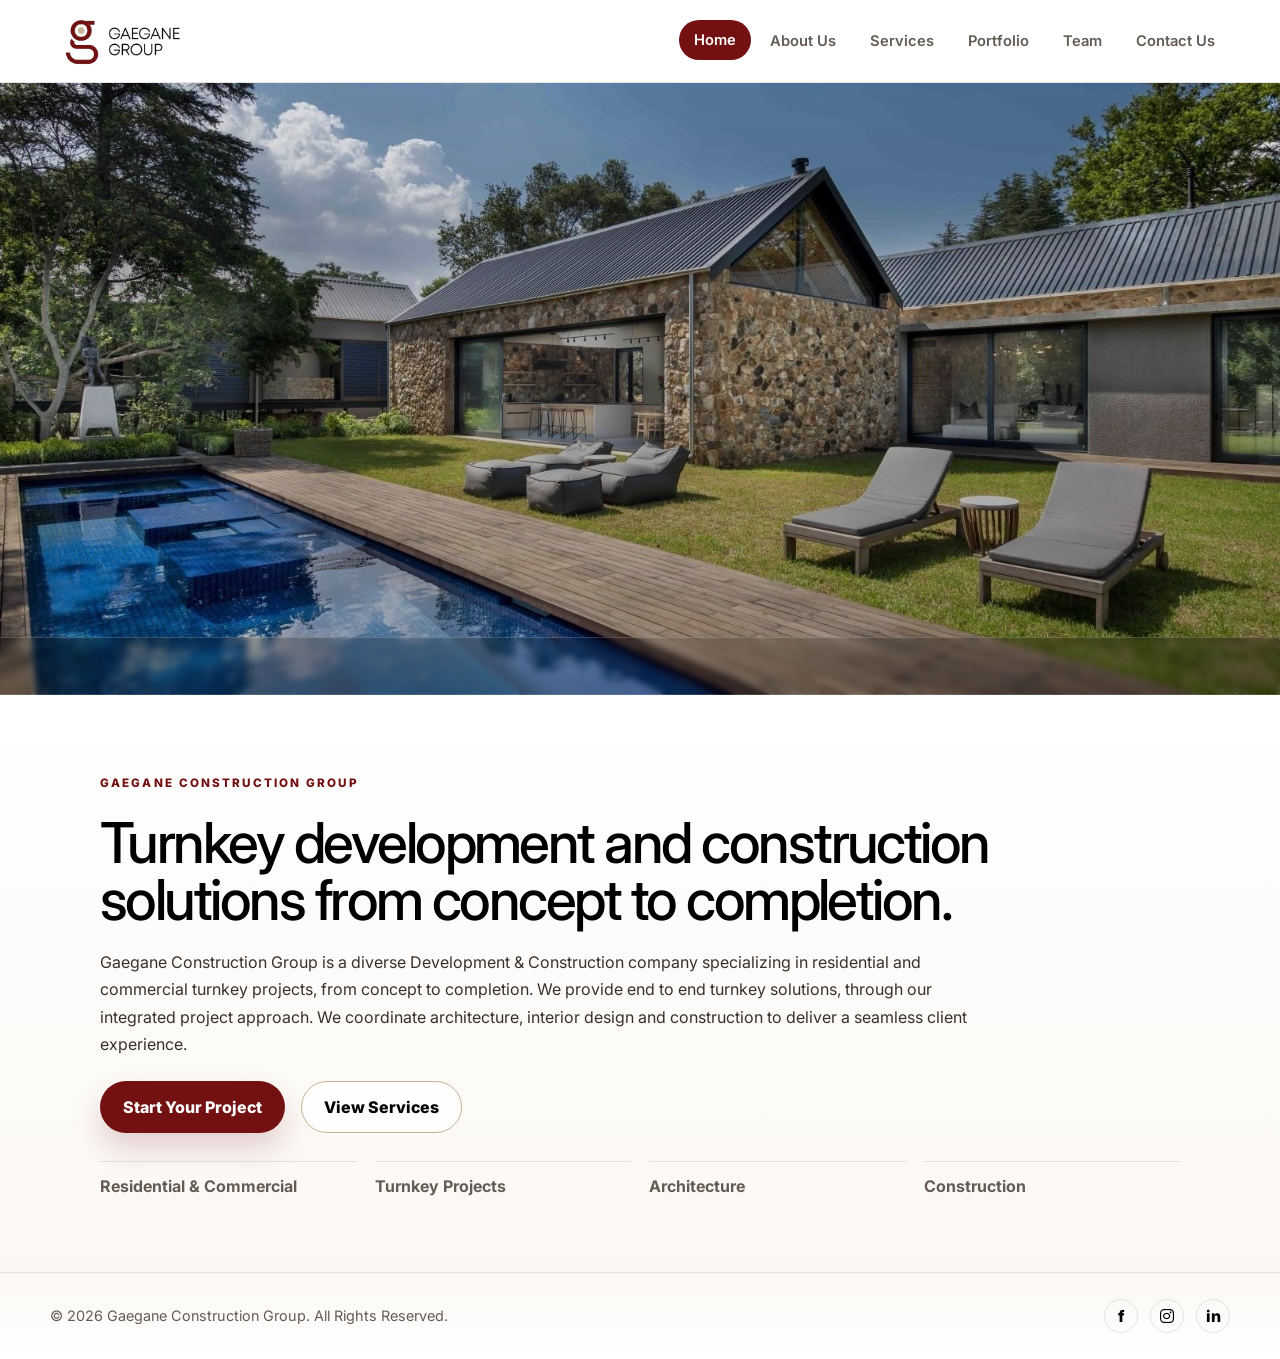
==== index.html @ 8d148384 "Change footer text to 'Gaegane Construction Group' Updated footer text to reflect the full company n" ====
<!doctype html>
<html lang="en">
<head>
<meta charset="UTF-8">
<meta name="viewport" content="width=device-width, initial-scale=1.0">
<title>Gaegane Construction Group</title>

<link rel="preconnect" href="https://fonts.googleapis.com">
<link rel="preconnect" href="https://fonts.gstatic.com" crossorigin>
<link href="https://fonts.googleapis.com/css2?family=Inter:wght@400;500;600;700;800&display=swap" rel="stylesheet">
<link rel="stylesheet" href="assets/css/site.css">
<link rel="stylesheet" href="https://cdnjs.cloudflare.com/ajax/libs/font-awesome/6.5.1/css/all.min.css">
</head>

<body>

<header class="site-header">
  <div class="container nav">
    <a class="brand" href="index.html" aria-label="Gaegane Group home">
      <img src="assets/images/horizont-bg.png" alt="Gaegane Group logo">
    </a>

    <button class="menu-toggle" type="button" aria-label="Open menu" aria-expanded="false">
      <span></span><span></span><span></span>
    </button>

    <nav class="nav-links">
      <a href="index.html" class="active">Home</a>
      <a href="about.html">About Us</a>
      <a href="services.html">Services</a>
      <a href="portfolio.html">Portfolio</a>
      <a href="team.html">Team</a>
      <a href="contact.html">Contact Us</a>
    </nav>
  </div>
</header>

<main>

  <section class="hero hero-static">
    <div class="hero-media">
      <img src="assets/images/river-outdoor.jpg" alt="Gaegane Construction Group project">
    </div>
  </section>

  <section class="brand-ticker" aria-label="Gaegane Group highlights">
    <div class="ticker-track">
      <span>Architecture</span>
      <span>Interior Design</span>
      <span>Construction</span>
      <span>Residential and Commercial Projects</span>
      <span>Level 1 B-BBEE Contributor</span>
      <span>Seamless Client Experience</span>
      <span>Turnkey Delivery</span>
      <span>From Concept to Completion</span>
    </div>
  </section>
  
<section class="home-copy refined-home">
  <div class="container home-copy-inner reveal">
    <span class="eyebrow">Gaegane Construction Group</span>

    <h1>Turnkey development and construction solutions from concept to completion.</h1>

    <p class="lead">
      Gaegane Construction Group is a diverse Development &amp; Construction company specializing in residential and commercial turnkey projects, from concept to completion. We provide end to end turnkey solutions, through our integrated project approach. We coordinate architecture, interior design and construction to deliver a seamless client experience.
    </p>

    <div class="intro-actions">
      <a class="btn btn-primary" href="contact.html">Start Your Project</a>
      <a class="btn btn-secondary" href="services.html">View Services</a>
    </div>

    <div class="home-feature-row">
      <span>Residential &amp; Commercial</span>
      <span>Turnkey Projects</span>
      <span>Architecture</span>
      <span>Construction</span>
    </div>
  </div>
</section>

</main>

<footer class="footer footer-brand">
  <div class="container footer-clean">

    <p>© 2026 Gaegane Construction Group. All Rights Reserved.</p>

    <div class="footer-socials">
      <a href="#" aria-label="Facebook">f</a>
      <a href="#" aria-label="Instagram"><i class="fa-brands fa-instagram"></i></a>
      <a href="#" aria-label="LinkedIn">in</a>
    </div>
  </div>
</footer>

<script src="assets/js/site.js"></script>
</body>
</html>
---- assets/css/site.css ----
:root{
  --maroon:#731012;
  --gold:#c7b399;
  --black:#000;
  --white:#fff;
  --paper:#fbf8f4;
  --paper-2:#f5efe8;
  --ink:#111;
  --muted:#635c55;
  --line:rgba(0,0,0,.10);
  --soft:0 18px 46px rgba(0,0,0,.08);
  --radius:26px;
}

*{box-sizing:border-box}

html{scroll-behavior:smooth}

body{
  margin:0;
  font-family:'Gilroy','Inter',system-ui,-apple-system,BlinkMacSystemFont,"Segoe UI",sans-serif;
  color:var(--ink);
  background:linear-gradient(180deg,#fff 0%,var(--paper) 52%,#fff 100%);
}

body.nav-open{overflow:hidden}

a{text-decoration:none;color:inherit}
img{display:block;max-width:100%}

.container{
  width:min(1180px,calc(100% - 32px));
  margin:0 auto;
}

/* HEADER */

.site-header{
  position:sticky;
  top:0;
  z-index:100;
  background:rgba(255,255,255,.94);
  backdrop-filter:blur(16px);
  border-bottom:1px solid var(--line);
}

.nav{
  height:82px;
  display:flex;
  align-items:center;
  justify-content:space-between;
  gap:22px;
}

.brand{
  display:flex;
  align-items:center;
  flex-shrink:0;
}

.brand img{
  height:clamp(40px,4.2vw,58px);
  width:auto;
  max-width:210px;
  object-fit:contain;
}

.nav-links{
  display:flex;
  align-items:center;
  gap:4px;
}

.nav-links a{
  padding:11px 15px;
  border-radius:999px;
  color:var(--muted);
  font-size:.92rem;
  font-weight:600;
  transition:.25s ease;
}

.nav-links a:hover,
.nav-links a.active{
  background:var(--maroon);
  color:#fff;
  transform:translateY(-1px);
}

.menu-toggle{
  display:none;
  width:46px;
  height:46px;
  border:1px solid var(--line);
  background:#fff;
  border-radius:999px;
  cursor:pointer;
  align-items:center;
  justify-content:center;
  flex-direction:column;
  gap:5px;
}

.menu-toggle span{
  width:20px;
  height:2px;
  background:var(--black);
  border-radius:999px;
  transition:.25s ease;
}

.menu-toggle.active span:nth-child(1){transform:translateY(7px) rotate(45deg)}
.menu-toggle.active span:nth-child(2){opacity:0}
.menu-toggle.active span:nth-child(3){transform:translateY(-7px) rotate(-45deg)}

/* TYPOGRAPHY */

.eyebrow{
  display:inline-block;
  color:var(--maroon);
  letter-spacing:.18em;
  text-transform:uppercase;
  font-size:.73rem;
  font-weight:800;
  margin-bottom:14px;
}

h1,h2,h3{
  font-weight:500;
  letter-spacing:-.035em;
  color:var(--black);
}

h1{
  font-size:clamp(2.2rem,4vw,4.4rem);
  line-height:1.02;
  margin:0 0 18px;
  max-width:920px;
}

h2{
  font-size:clamp(2rem,3.8vw,3.8rem);
  line-height:1.04;
  margin:0 0 16px;
}

h3{
  font-size:clamp(1.25rem,2vw,1.75rem);
  line-height:1.12;
  margin:0 0 12px;
}

p{
  font-size:1rem;
  line-height:1.72;
  color:var(--muted);
  margin:0 0 12px;
}

.lead{
  font-size:clamp(1rem,1.25vw,1.18rem);
  line-height:1.68;
  color:#37312c;
  max-width:820px;
}

/* BUTTONS */

.btn-row,
.intro-actions{
  display:flex;
  flex-wrap:wrap;
  gap:16px;
  margin-top:22px;
  margin-bottom:26px;
}

.btn{
  display:inline-flex;
  align-items:center;
  justify-content:center;
  min-height:52px;
  padding:0 22px;
  border-radius:999px;
  border:1px solid transparent;
  font-weight:800;
  transition:.25s ease;
}

.btn-primary{
  background:var(--maroon);
  color:#fff;
  box-shadow:0 16px 30px rgba(115,16,18,.18);
}

.btn-primary:hover{
  background:#5e0d0f;
  transform:translateY(-2px);
}

.btn-secondary{
  border-color:var(--gold);
  color:var(--black);
  background:rgba(255,255,255,.8);
}

.btn-secondary:hover{
  background:var(--gold);
  transform:translateY(-2px);
}

/* HERO / HOME */

.hero{
  min-height:auto;
  display:block;
}

.hero-media{
  position:relative;
  overflow:hidden;
  background:#111;
  height:min(68vh,680px);
  min-height:480px;
}

.hero-static .hero-media img,
.hero-slide img{
  width:100%;
  height:100%;
  object-fit:cover;
}

.hero-slide{
  position:absolute;
  inset:0;
  opacity:0;
  transform:scale(1.04);
  transition:opacity .9s ease,transform 1.4s ease;
}

.hero-slide.active{
  opacity:1;
  transform:scale(1);
}

.hero-media::after{
  content:"";
  position:absolute;
  inset:0;
  background:linear-gradient(180deg,rgba(0,0,0,.08),rgba(0,0,0,.28));
  pointer-events:none;
}

.hero-overlay{display:none}

.hero-dots{
  position:absolute;
  right:32px;
  bottom:36px;
  z-index:3;
  display:flex;
  gap:9px;
}

.hero-dot{
  width:10px;
  height:10px;
  border-radius:50%;
  border:0;
  background:rgba(255,255,255,.5);
  cursor:pointer;
}

.hero-dot.active{
  background:#fff;
  transform:scale(1.2);
}

/* TICKER */

.brand-ticker{
  position:relative;
  z-index:6;
  margin-top:-58px;
  height:58px;
  display:flex;
  align-items:center;
  overflow:hidden;
  background:linear-gradient(90deg,rgba(0,0,0,.30),rgba(0,0,0,.10),rgba(0,0,0,.30));
  color:#fff;
  border-top:1px solid rgba(255,255,255,.18);
  border-bottom:1px solid rgba(255,255,255,.14);
  padding:0;
  white-space:nowrap;
  backdrop-filter:blur(3px);
}

.ticker-track{
  display:flex;
  gap:64px;
  width:max-content;
  animation:tickerMove 36s linear infinite;
  padding-left:100vw;
}

.ticker-track span{
  font-size:.78rem;
  letter-spacing:.19em;
  text-transform:uppercase;
  font-weight:800;
  color:#fff;
  text-shadow:0 2px 14px rgba(0,0,0,.35);
}

@keyframes tickerMove{
  from{transform:translateX(0)}
  to{transform:translateX(-100%)}
}

/* HOME COPY */

.home-copy,
.refined-home{
  padding:clamp(46px,6vw,76px) 0;
  background:linear-gradient(180deg,#fff,var(--paper));
}

.home-copy-inner{
  max-width:1080px;
}

.home-copy h1,
.refined-home h1{
  font-size:clamp(2.15rem,4.4vw,4.6rem);
  line-height:1.02;
  letter-spacing:-.045em;
  max-width:980px;
  margin:10px 0 20px;
}

.home-copy .lead,
.refined-home .lead{
  max-width:880px;
  font-size:clamp(1rem,1.25vw,1.18rem);
  line-height:1.72;
}

.home-feature-row,
.plain-list{
  display:grid;
  grid-template-columns:repeat(4,1fr);
  gap:18px;
  margin-top:28px;
}

.home-feature-row span,
.plain-item{
  border-top:1px solid var(--line);
  padding-top:14px;
  color:var(--muted);
  font-weight:700;
}

/* PAGE HERO */

.page-hero,
.refined-page-hero,
.contact-refined-hero,
.about-refined-hero{
  padding:clamp(44px,6vw,72px) 0 clamp(26px,4vw,44px);
  background:linear-gradient(180deg,#fff,var(--paper));
}

.page-hero h1,
.refined-page-hero h1,
.contact-refined-hero h1,
.about-refined-hero h1{
  font-size:clamp(2.3rem,4.6vw,4.8rem);
  line-height:1;
  letter-spacing:-.045em;
  max-width:980px;
}

.page-hero .lead,
.refined-page-hero .lead,
.contact-refined-hero .lead{
  max-width:780px;
  font-size:clamp(1rem,1.25vw,1.16rem);
}

/* SECTIONS */

.section,
.section.alt,
.intro-paper{
  padding:56px 0;
}

.section.alt{
  background:var(--paper);
}

.content-stack{
  display:grid;
  gap:56px;
}

.split{
  display:grid;
  grid-template-columns:.95fr 1.05fr;
  gap:38px;
  align-items:start;
}

.split.reverse{
  grid-template-columns:1.05fr .95fr;
}

.image-frame{
  position:relative;
  border-radius:var(--radius);
  overflow:hidden;
  min-height:420px;
  background:#ddd;
  box-shadow:var(--soft);
}

.image-frame.tall{
  min-height:420px;
}

.image-frame img{
  width:100%;
  height:100%;
  position:absolute;
  inset:0;
  object-fit:cover;
}

.text-block{
  padding:10px 0;
}

.text-block h2{
  font-size:clamp(2rem,3.8vw,3.8rem);
  max-width:850px;
}

.rule{
  width:80px;
  height:2px;
  background:var(--gold);
  margin:22px 0;
}

/* ABOUT */

.narrow-copy{
  max-width:900px;
}

.about-copy,
.about-document-copy{
  padding-top:32px !important;
  padding-bottom:28px !important;
}

.about-subsection{
  margin-top:36px;
  padding-top:28px;
  border-top:1px solid var(--line);
}

.values{
  display:flex;
  flex-wrap:wrap;
  gap:12px;
  margin-top:24px;
}

.value{
  border:1px solid var(--line);
  background:rgba(255,255,255,.68);
  border-radius:999px;
  padding:10px 14px;
  font-weight:700;
  color:var(--muted);
}

.team-feature-image{
  padding:0 0 54px;
}

.team-feature-image img{
  width:100%;
  max-height:620px;
  object-fit:cover;
  border-radius:24px;
  box-shadow:var(--soft);
}

/* SERVICES */

.services-refined{
  padding-top:34px !important;
}

.service-list{
  display:grid;
  gap:34px;
}

.service-row{
  display:grid;
  grid-template-columns:160px 1fr;
  gap:26px;
  border-top:1px solid var(--line);
  padding-top:24px;
}

.service-row span{
  font-size:.8rem;
  letter-spacing:.16em;
  text-transform:uppercase;
  color:var(--maroon);
  font-weight:800;
}

.process-refined{
  padding-top:52px !important;
}

.process-refined h2{
  max-width:840px;
  font-size:clamp(2rem,3.6vw,3.8rem);
}

.process-grid{
  display:grid;
  grid-template-columns:repeat(4,1fr);
  gap:18px;
  margin-top:24px;
}

.process-step{
  position:relative;
  min-height:160px;
  padding:22px;
  border-radius:22px;
  background:linear-gradient(180deg,rgba(255,255,255,.78),rgba(251,248,244,.96));
  border:1px solid var(--line);
  box-shadow:0 16px 34px rgba(0,0,0,.045);
  overflow:hidden;
}

.process-step::before{
  content:"";
  position:absolute;
  top:0;
  left:24px;
  right:24px;
  height:2px;
  background:var(--gold);
}

.process-step strong{
  display:block;
  font-size:.82rem;
  letter-spacing:.16em;
  text-transform:uppercase;
  color:var(--maroon);
  margin-bottom:12px;
}

.process-step p{
  position:relative;
  z-index:2;
}

.process-step span{
  font-size:clamp(3rem,5vw,5rem);
  line-height:1;
  color:rgba(115,16,18,.12);
  font-weight:800;
  position:absolute;
  right:18px;
  bottom:14px;
}

/* PORTFOLIO */

.gallery-carousel-section,
.refined-gallery{
  padding:28px 0 34px;
  background:#fff;
}

.carousel-head{
  display:flex;
  align-items:end;
  justify-content:space-between;
  gap:20px;
  margin-bottom:24px;
}

.gallery-carousel{
  position:relative;
  display:flex;
  align-items:center;
  gap:14px;
}

.gallery-track{
  display:grid;
  grid-auto-flow:column;
  grid-auto-columns:calc((100% - 32px)/3);
  gap:16px;
  overflow-x:auto;
  scroll-snap-type:x mandatory;
  scroll-behavior:smooth;
  padding:8px 0 18px;
  scrollbar-width:none;
}

.gallery-track::-webkit-scrollbar{display:none}

.gallery-track img{
  height:clamp(260px,26vw,360px);
  width:100%;
  object-fit:cover;
  border-radius:22px;
  scroll-snap-align:start;
  box-shadow:var(--soft);
}

.gallery-arrow{
  flex:0 0 44px;
  width:44px;
  height:44px;
  border-radius:999px;
  border:1px solid var(--line);
  background:#fff;
  color:var(--black);
  cursor:pointer;
  font-size:1rem;
  box-shadow:var(--soft);
  transition:.25s ease;
}

.gallery-arrow:hover{
  background:var(--maroon);
  color:#fff;
  transform:translateY(-2px);
}

.portfolio-projects{
  padding-top:42px !important;
}

.portfolio-projects .content-stack{
  gap:56px;
}

.gallery-strip{
  display:grid;
  grid-template-columns:1.2fr .8fr 1fr;
  gap:16px;
  margin-top:34px;
}

.gallery-strip .image-frame{
  min-height:320px;
  border-radius:20px;
}

.gallery-strip .image-frame:nth-child(2){
  margin-top:42px;
}

.project-grid{
  display:grid;
  grid-template-columns:repeat(3,1fr);
  gap:18px;
  margin-top:34px;
}

.project-card{
  position:relative;
  min-height:360px;
  border-radius:24px;
  overflow:hidden;
  background:#111;
  box-shadow:var(--soft);
}

.project-card img{
  width:100%;
  height:100%;
  object-fit:cover;
  position:absolute;
  inset:0;
  transition:transform .6s ease;
}

.project-card:hover img{transform:scale(1.05)}

.project-card::after{
  content:"";
  position:absolute;
  inset:0;
  background:linear-gradient(180deg,transparent 35%,rgba(0,0,0,.72));
}

.project-copy{
  position:absolute;
  z-index:2;
  left:22px;
  right:22px;
  bottom:22px;
  color:#fff;
}

.project-copy h3{
  color:#fff;
  margin-bottom:6px;
}

.project-copy p{
  color:rgba(255,255,255,.78);
  font-size:.92rem;
  margin:0;
}

/* TEAM */

.team-grid{
  display:grid;
  grid-template-columns:repeat(3,1fr);
  gap:18px;
  margin-top:34px;
}

.team-panel{
  border-top:1px solid var(--line);
  padding-top:24px;
}

/* CONTACT */

.contact-refined{
  padding-top:34px !important;
  padding-bottom:46px !important;
}

.contact-grid{
  display:grid;
  grid-template-columns:1fr 1fr;
  gap:46px;
  align-items:start;
}

.form{
  display:grid;
  gap:14px;
}

.form input,
.form textarea{
  width:100%;
  border:1px solid var(--line);
  background:#fff;
  border-radius:16px;
  padding:16px;
  font:inherit;
  color:var(--black);
}

.form textarea{
  min-height:150px;
  resize:vertical;
}

.contact-card{
  border-radius:var(--radius);
  padding:34px;
  box-shadow:var(--soft);
}

.contact-light-card{
  background:linear-gradient(180deg,#fff,var(--paper)) !important;
  color:var(--black) !important;
  border:1px solid var(--line);
}

.contact-light-card h2{
  color:var(--black) !important;
}

.contact-light-card p,
.contact-light-card a{
  color:var(--muted) !important;
}

.map-section{
  padding:0 0 64px;
  background:linear-gradient(180deg,var(--paper),#fff);
}

.map-card{
  overflow:hidden;
  border-radius:24px;
  border:1px solid var(--line);
  box-shadow:var(--soft);
  min-height:380px;
}

.map-card iframe{
  width:100%;
  height:420px;
  border:0;
  display:block;
}

.map-placeholder{
  min-height:280px;
  border-radius:22px;
  background:linear-gradient(135deg,var(--paper-2),var(--gold));
  display:grid;
  place-items:center;
  color:var(--maroon);
  font-weight:800;
  margin-top:20px;
}

/* FOOTER */

.footer{
  background:linear-gradient(180deg,var(--paper),#fff);
  color:var(--black);
  border-top:1px solid var(--line);
  padding:26px 0;
}

.footer-clean{
  display:flex;
  align-items:center;
  justify-content:flex-start;
  gap:24px;
  flex-wrap:wrap;
}

.footer-clean img{
  height:52px;
  width:auto;
}

.footer-clean p{
  margin:0;
  color:var(--muted);
  font-size:.9rem;
}

.footer-socials{
  display:flex;
  align-items:center;
  gap:12px;
  margin-left:auto;
}

.footer-socials a{
  width:34px;
  height:34px;
  border-radius:999px;
  display:grid;
  place-items:center;
  border:1px solid var(--line);
  color:var(--black);
  font-weight:800;
  transition:.25s ease;
}

.footer-socials a:hover{
  background:var(--maroon);
  color:#fff;
  border-color:var(--maroon);
  transform:translateY(-2px);
}

.footer-socials i{
  font-size:1rem;
}

/* OLD FOOTER FALLBACK */

.footer-inner{
  display:flex;
  justify-content:space-between;
  gap:26px;
  flex-wrap:wrap;
  align-items:flex-start;
}

.footer-inner img{
  height:54px;
  width:auto;
  background:#fff;
  border-radius:10px;
  padding:6px;
}

.footer-inner p{
  color:var(--muted);
  max-width:520px;
}

.footer-links{
  display:flex;
  gap:16px;
  flex-wrap:wrap;
}

.footer-links a{
  color:var(--maroon);
  font-weight:700;
}

/* ANIMATION */

.reveal{
  opacity:0;
  transform:translateY(26px);
  transition:opacity .75s ease,transform .75s ease;
}

.reveal.visible{
  opacity:1;
  transform:translateY(0);
}

/* RESPONSIVE */

@media(max-width:980px){

  .menu-toggle{display:flex}

  .nav-links{
    position:absolute;
    top:82px;
    left:0;
    right:0;
    display:none;
    flex-direction:column;
    align-items:stretch;
    background:rgba(255,255,255,.98);
    padding:18px;
    border-bottom:1px solid var(--line);
    box-shadow:0 20px 40px rgba(0,0,0,.08);
  }

  .nav-links.active{display:flex}

  .nav-links a{width:100%}

  .split,
  .split.reverse,
  .contact-grid{
    grid-template-columns:1fr;
  }

  .plain-list,
  .home-feature-row,
  .process-grid{
    grid-template-columns:repeat(2,1fr);
  }

  .project-grid,
  .team-grid{
    grid-template-columns:1fr;
  }

  .gallery-strip{
    grid-template-columns:1fr;
  }

  .gallery-strip .image-frame:nth-child(2){
    margin-top:0;
  }

  .service-row{
    grid-template-columns:1fr;
    gap:12px;
  }

  .gallery-track{
    grid-auto-columns:calc((100% - 16px)/2);
  }

  .brand-ticker{
    margin-top:-54px;
    height:54px;
  }
}

@media(max-width:760px){

  .footer-clean{
    gap:16px;
  }

  .footer-socials{
    margin-left:0;
  }

  .portfolio-projects .content-stack{
    gap:38px;
  }
}

@media(max-width:640px){

  .container{
    width:min(100% - 24px,1180px);
  }

  .nav{
    height:74px;
  }

  .brand img{
    height:42px;
    max-width:155px;
  }

  .nav-links{
    top:74px;
  }

  .hero-media,
  .hero-static .hero-media{
    height:52vh;
    min-height:360px;
  }

  .hero-dots{
    right:20px;
    bottom:22px;
  }

  .brand-ticker{
    margin-top:-50px;
    height:50px;
  }

  .ticker-track{
    gap:38px;
    animation-duration:28s;
  }

  .ticker-track span{
    font-size:.68rem;
    letter-spacing:.14em;
  }

  .section,
  .section.alt,
  .intro-paper,
  .page-hero,
  .home-copy{
    padding-top:42px;
    padding-bottom:42px;
  }

  .page-hero h1,
  .home-copy h1,
  .intro-content h2{
    font-size:clamp(2rem,9vw,3.1rem);
    line-height:1.02;
  }

  .plain-list,
  .home-feature-row,
  .process-grid{
    grid-template-columns:1fr;
  }

  .gallery-track{
    grid-auto-columns:86%;
  }

  .gallery-arrow{
    display:none;
  }

  .image-frame,
  .image-frame.tall{
    min-height:320px;
  }

  .project-card{
    min-height:300px;
  }

  .team-feature-image{
    padding-bottom:42px;
  }

  .team-feature-image img{
    max-height:420px;
    border-radius:18px;
  }

  .btn,
  .intro-actions .btn{
    width:100%;
  }
}

@media(max-width:520px){
  .footer-clean{
    flex-direction:column;
    align-items:flex-start;
  }
}


.form-message{
  margin:4px 0 0;
  font-weight:700;
  font-size:.95rem;
}

.form-message.sending{
  color:var(--muted);
}

.form-message.success{
  color:#1f7a3a;
}

.form-message.error{
  color:var(--maroon);
}

.form button:disabled{
  opacity:.7;
  cursor:not-allowed;
}
.form-message{
  margin:4px 0 0;
  font-weight:700;
  font-size:.95rem;
}

.form-message.sending{
  color:var(--muted);
}

.form-message.success{
  color:#1f7a3a;
}

.form-message.error{
  color:var(--maroon);
}

.form button:disabled{
  opacity:.7;
  cursor:not-allowed;
}
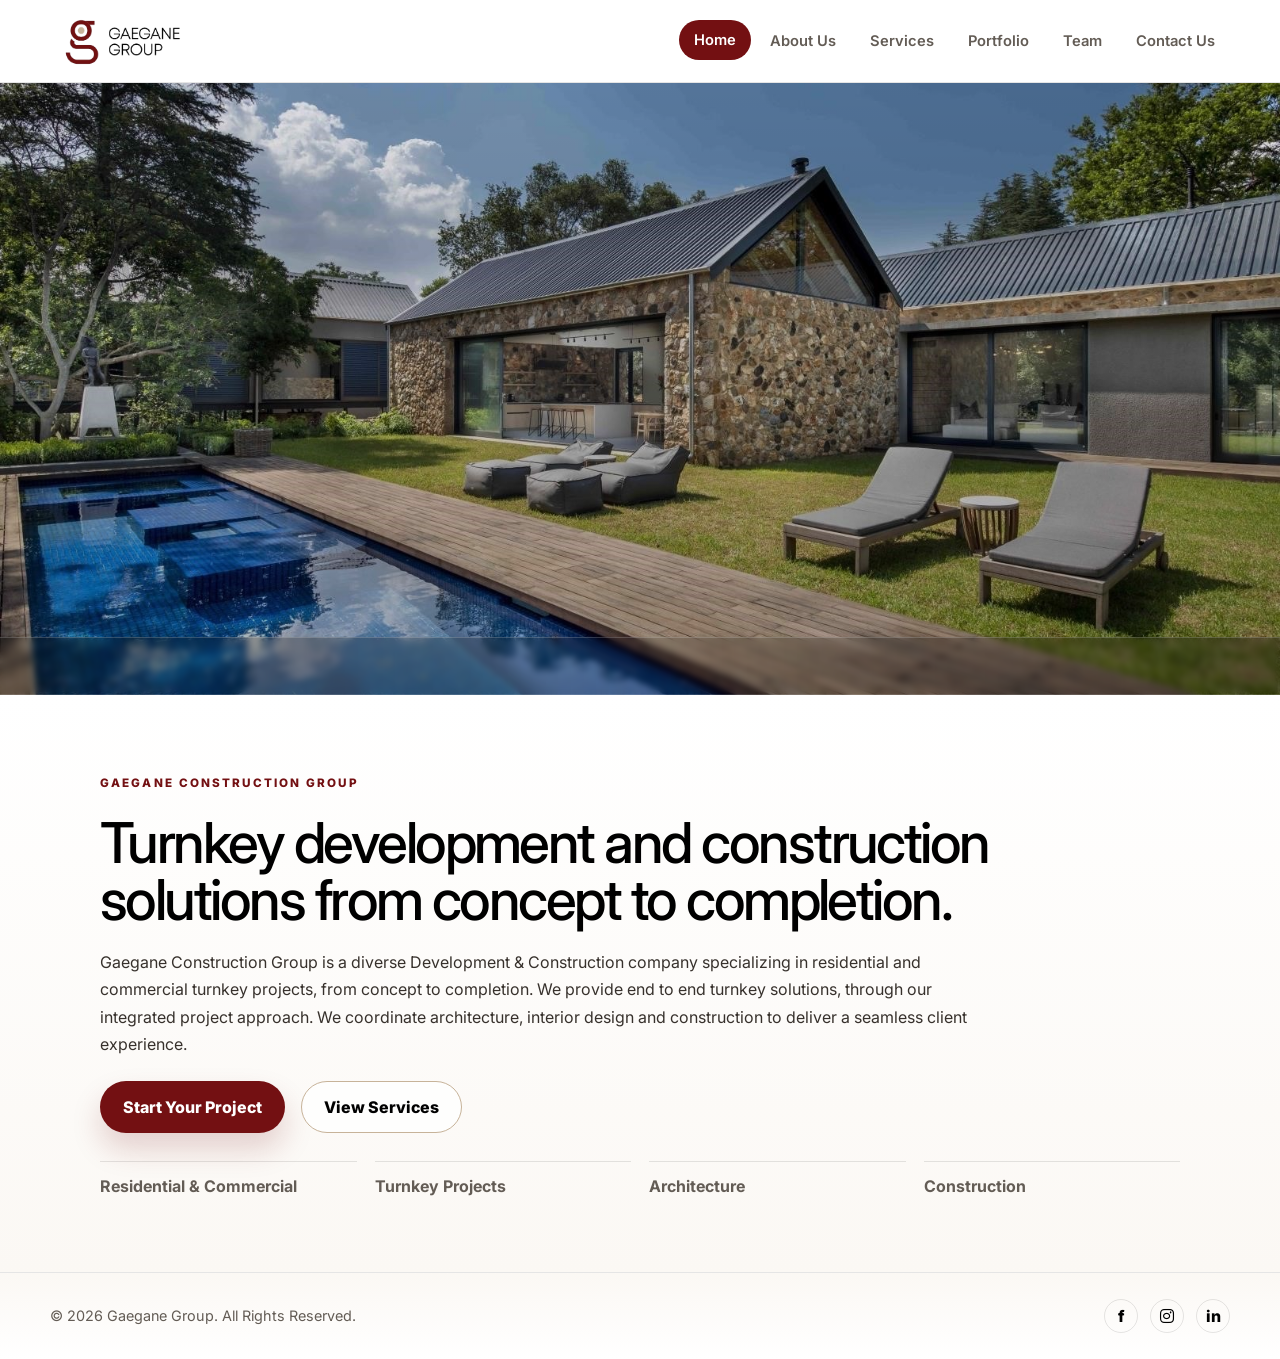
==== commit b46c75ba: "Update index.html" ====
--- a/index.html
+++ b/index.html
@@ -85,7 +85,7 @@
 <footer class="footer footer-brand">
   <div class="container footer-clean">
 
-    <p>© 2026 Gaegane Construction Group. All Rights Reserved.</p>
+    <p>© 2026 Gaegane Group. All Rights Reserved.</p>
 
     <div class="footer-socials">
       <a href="#" aria-label="Facebook">f</a>
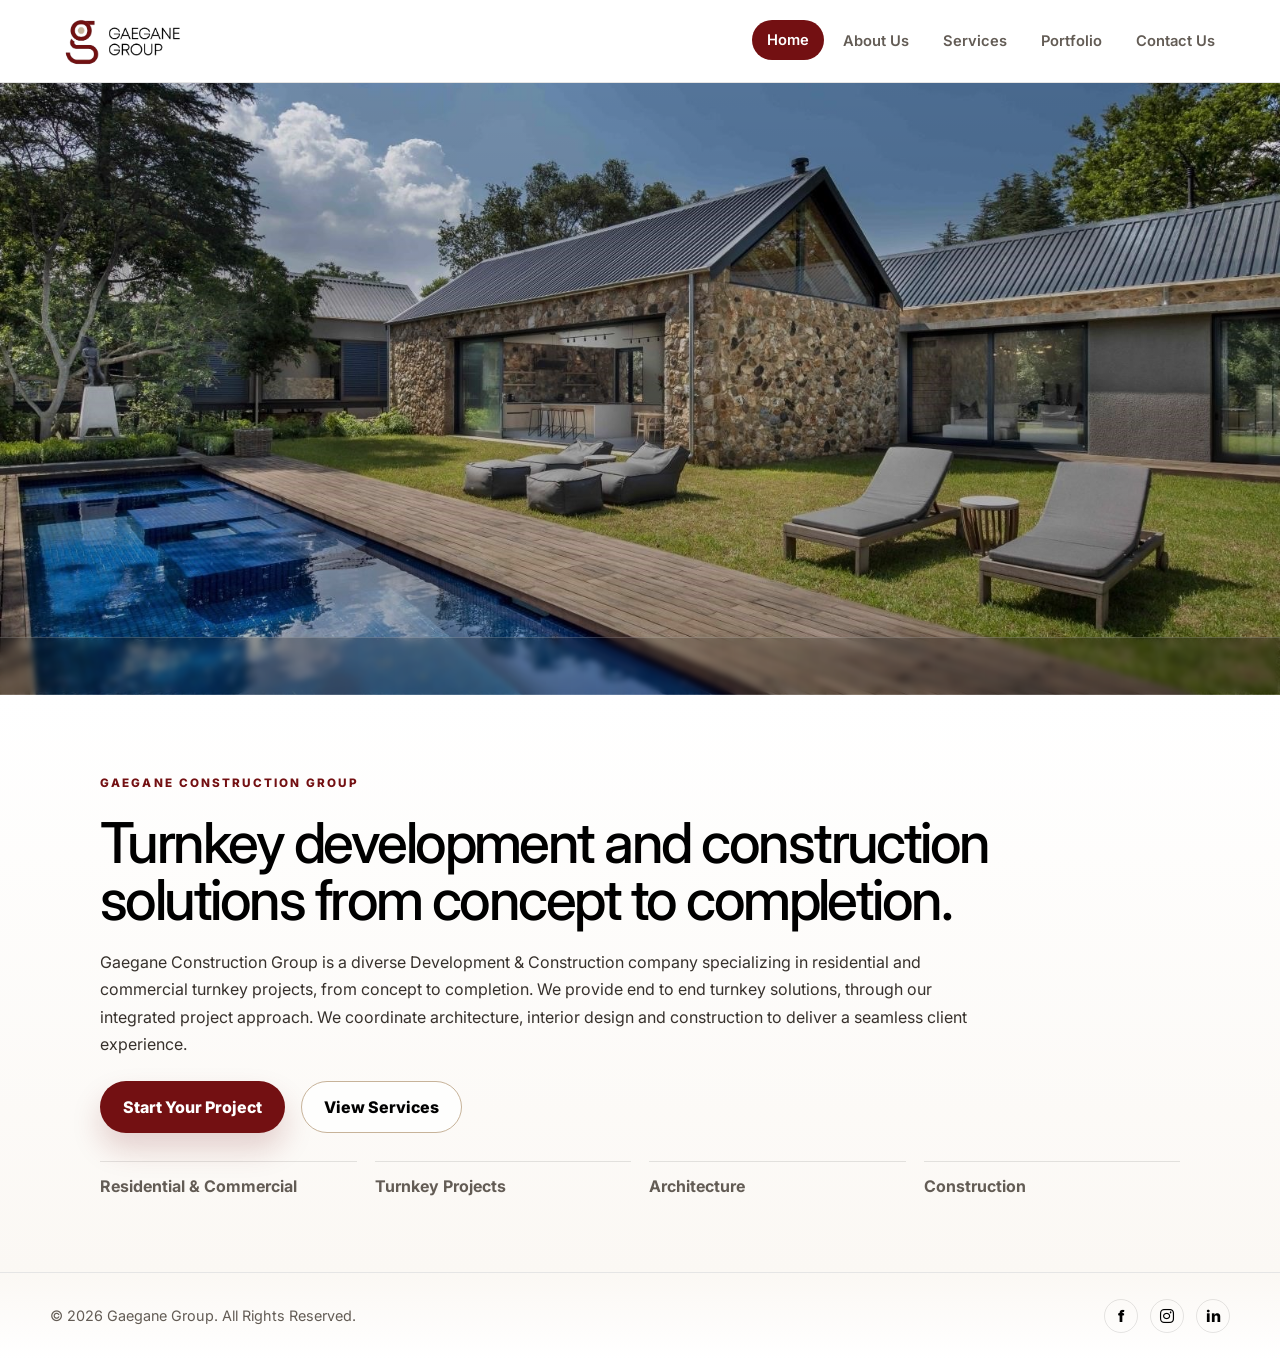
==== commit b2d86059: "Remove Team link from navigation" ====
--- a/index.html
+++ b/index.html
@@ -29,7 +29,7 @@
       <a href="about.html">About Us</a>
       <a href="services.html">Services</a>
       <a href="portfolio.html">Portfolio</a>
-      <a href="team.html">Team</a>
+      
       <a href="contact.html">Contact Us</a>
     </nav>
   </div>
@@ -88,9 +88,9 @@
     <p>© 2026 Gaegane Group. All Rights Reserved.</p>
 
     <div class="footer-socials">
-      <a href="#" aria-label="Facebook">f</a>
-      <a href="#" aria-label="Instagram"><i class="fa-brands fa-instagram"></i></a>
-      <a href="#" aria-label="LinkedIn">in</a>
+      <a href="https://www.facebook.com/share/1CrGGf7CHS/" aria-label="Facebook">f</a>
+      <a href="https://www.instagram.com/gaeganegroup?igsh=anBxc2hhbjdlZ2l2" aria-label="Instagram"><i class="fa-brands fa-instagram"></i></a>
+      <a href="https://www.linkedin.com/company/gaegane-group/" aria-label="LinkedIn">in</a>
     </div>
   </div>
 </footer>
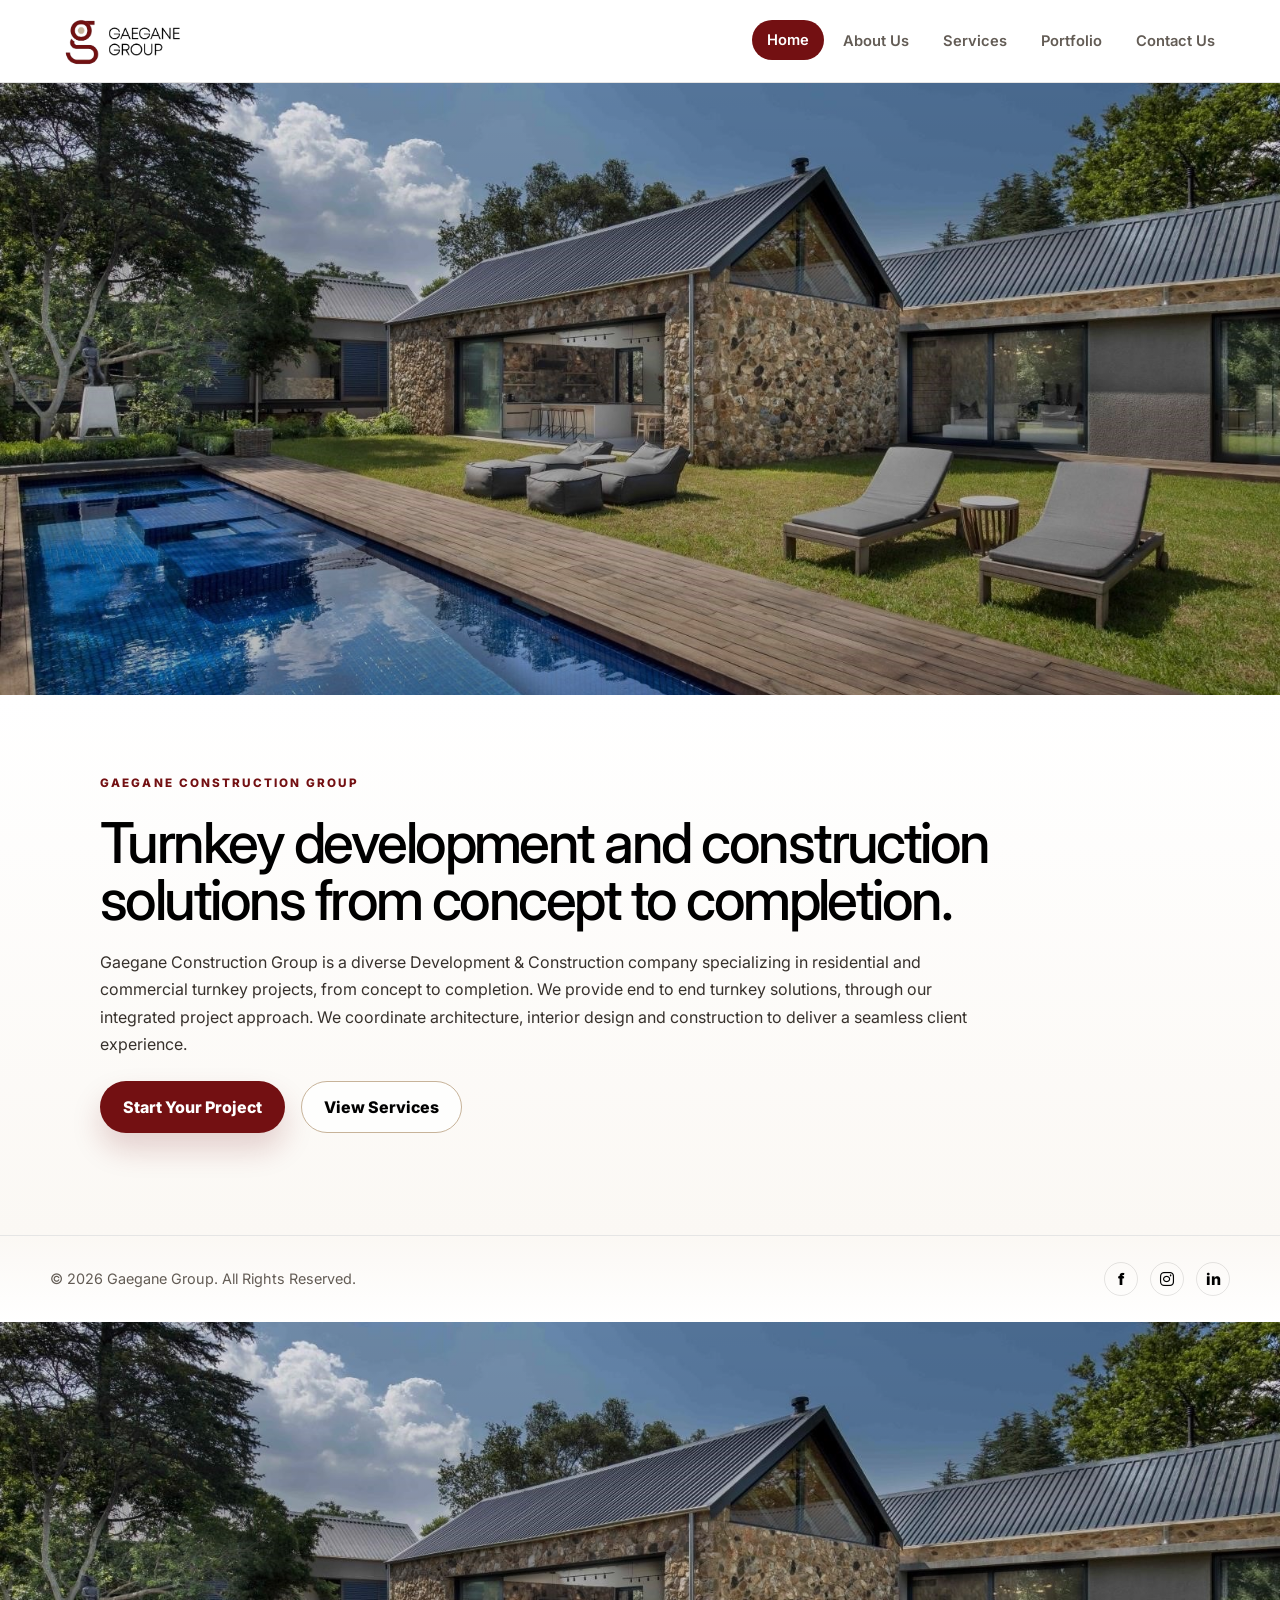
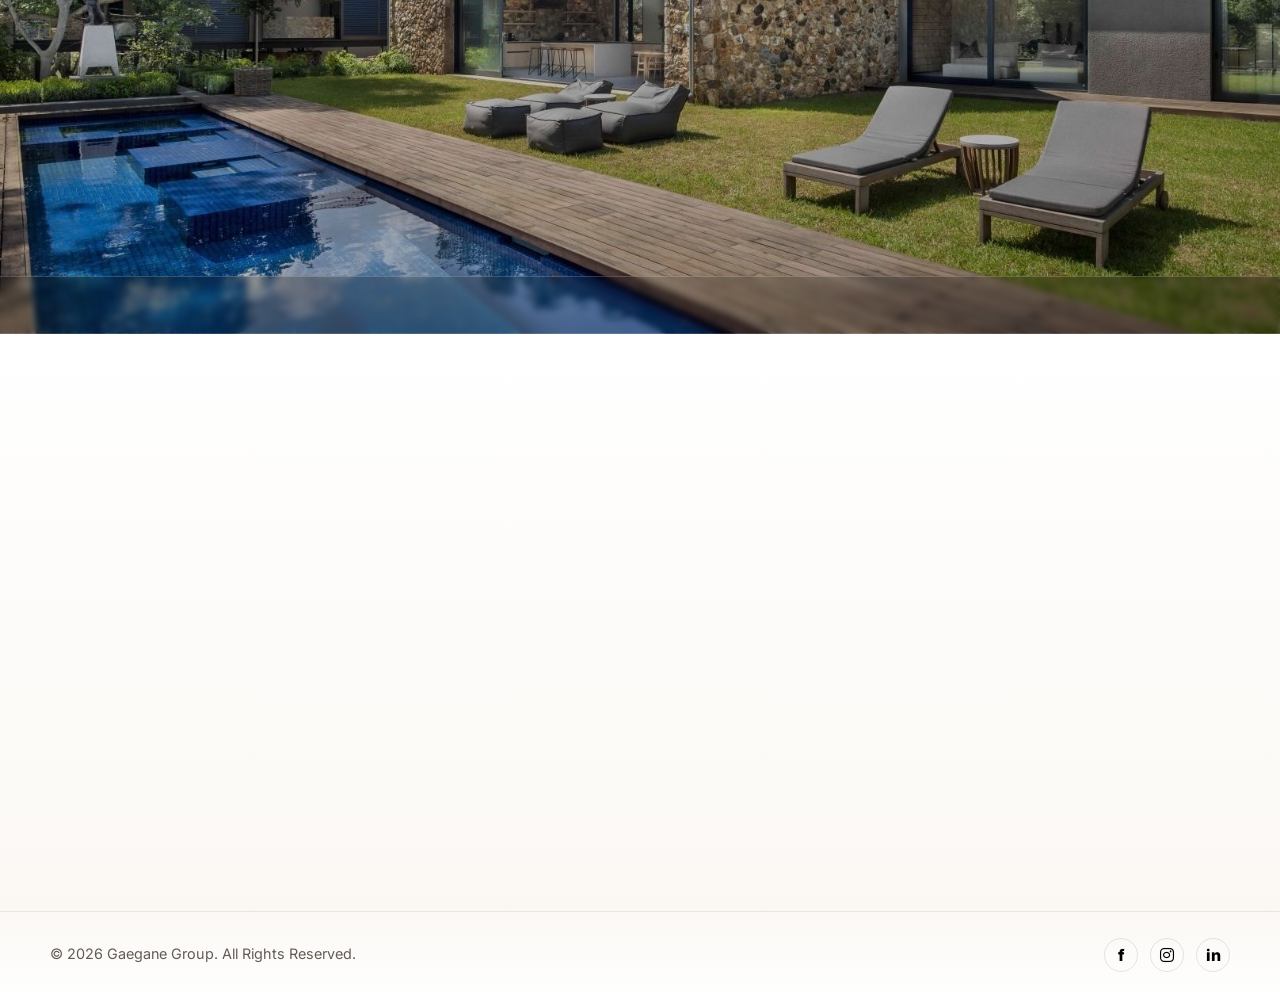
==== commit 9d0eaf19: "Enhance homepage with hero section and content Added hero section and home copy to index.html with p" ====
--- a/index.html
+++ b/index.html
@@ -14,7 +14,7 @@
 
 <body>
 
-<header class="site-header">
+<header class="site-header home-header">
   <div class="container nav">
     <a class="brand" href="index.html" aria-label="Gaegane Group home">
       <img src="assets/images/horizont-bg.png" alt="Gaegane Group logo">
@@ -29,12 +29,53 @@
       <a href="about.html">About Us</a>
       <a href="services.html">Services</a>
       <a href="portfolio.html">Portfolio</a>
-      
       <a href="contact.html">Contact Us</a>
     </nav>
   </div>
 </header>
 
+<main>
+
+<section class="hero hero-static">
+  <div class="hero-media">
+    <img src="assets/images/river-outdoor.jpg" alt="Gaegane Construction Group project">
+  </div>
+</section>
+
+<section class="home-copy refined-home">
+  <div class="container home-copy-inner reveal">
+    <span class="eyebrow">Gaegane Construction Group</span>
+
+    <h1>Turnkey development and construction solutions from concept to completion.</h1>
+
+    <p class="lead">
+      Gaegane Construction Group is a diverse Development &amp; Construction company specializing in residential and commercial turnkey projects, from concept to completion. We provide end to end turnkey solutions, through our integrated project approach. We coordinate architecture, interior design and construction to deliver a seamless client experience.
+    </p>
+
+    <div class="intro-actions">
+      <a class="btn btn-primary" href="contact.html">Start Your Project</a>
+      <a class="btn btn-secondary" href="services.html">View Services</a>
+    </div>
+  </div>
+</section>
+
+</main>
+
+<footer class="footer footer-brand">
+  <div class="container footer-clean">
+    <p>© 2026 Gaegane Group. All Rights Reserved.</p>
+
+    <div class="footer-socials">
+      <a href="https://www.facebook.com/share/1CrGGf7CHS/" aria-label="Facebook">f</a>
+      <a href="https://www.instagram.com/gaeganegroup?igsh=anBxc2hhbjdlZ2l2" aria-label="Instagram"><i class="fa-brands fa-instagram"></i></a>
+      <a href="https://www.linkedin.com/company/gaegane-group/" aria-label="LinkedIn">in</a>
+    </div>
+  </div>
+</footer>
+
+<script src="assets/js/site.js"></script>
+</body>
+</html>
 <main>
 
   <section class="hero hero-static">
--- a/assets/css/site.css
+++ b/assets/css/site.css
@@ -9,12 +9,15 @@
   --muted:#635c55;
   --line:rgba(0,0,0,.10);
   --soft:0 18px 46px rgba(0,0,0,.08);
-  --radius:26px;
-}
-
-*{box-sizing:border-box}
-
-html{scroll-behavior:smooth}
+}
+
+*{
+  box-sizing:border-box;
+}
+
+html{
+  scroll-behavior:smooth;
+}
 
 body{
   margin:0;
@@ -23,10 +26,20 @@
   background:linear-gradient(180deg,#fff 0%,var(--paper) 52%,#fff 100%);
 }
 
-body.nav-open{overflow:hidden}
-
-a{text-decoration:none;color:inherit}
-img{display:block;max-width:100%}
+body.nav-open{
+  overflow:hidden;
+}
+
+a{
+  text-decoration:none;
+  color:inherit;
+}
+
+img{
+  display:block;
+  max-width:100%;
+  border-radius:0 !important;
+}
 
 .container{
   width:min(1180px,calc(100% - 32px));
@@ -109,9 +122,17 @@
   transition:.25s ease;
 }
 
-.menu-toggle.active span:nth-child(1){transform:translateY(7px) rotate(45deg)}
-.menu-toggle.active span:nth-child(2){opacity:0}
-.menu-toggle.active span:nth-child(3){transform:translateY(-7px) rotate(-45deg)}
+.menu-toggle.active span:nth-child(1){
+  transform:translateY(7px) rotate(45deg);
+}
+
+.menu-toggle.active span:nth-child(2){
+  opacity:0;
+}
+
+.menu-toggle.active span:nth-child(3){
+  transform:translateY(-7px) rotate(-45deg);
+}
 
 /* TYPOGRAPHY */
 
@@ -135,7 +156,7 @@
   font-size:clamp(2.2rem,4vw,4.4rem);
   line-height:1.02;
   margin:0 0 18px;
-  max-width:920px;
+  max-width:980px;
 }
 
 h2{
@@ -175,7 +196,8 @@
   margin-bottom:26px;
 }
 
-.btn{
+.btn,
+.project-open-btn{
   display:inline-flex;
   align-items:center;
   justify-content:center;
@@ -185,6 +207,7 @@
   border:1px solid transparent;
   font-weight:800;
   transition:.25s ease;
+  cursor:pointer;
 }
 
 .btn-primary{
@@ -209,7 +232,7 @@
   transform:translateY(-2px);
 }
 
-/* HERO / HOME */
+/* HERO */
 
 .hero{
   min-height:auto;
@@ -222,6 +245,7 @@
   background:#111;
   height:min(68vh,680px);
   min-height:480px;
+  border-radius:0 !important;
 }
 
 .hero-static .hero-media img,
@@ -229,6 +253,7 @@
   width:100%;
   height:100%;
   object-fit:cover;
+  border-radius:0 !important;
 }
 
 .hero-slide{
@@ -252,29 +277,8 @@
   pointer-events:none;
 }
 
-.hero-overlay{display:none}
-
-.hero-dots{
-  position:absolute;
-  right:32px;
-  bottom:36px;
-  z-index:3;
-  display:flex;
-  gap:9px;
-}
-
-.hero-dot{
-  width:10px;
-  height:10px;
-  border-radius:50%;
-  border:0;
-  background:rgba(255,255,255,.5);
-  cursor:pointer;
-}
-
-.hero-dot.active{
-  background:#fff;
-  transform:scale(1.2);
+.hero-overlay{
+  display:none;
 }
 
 /* TICKER */
@@ -318,7 +322,7 @@
   to{transform:translateX(-100%)}
 }
 
-/* HOME COPY */
+/* HOME */
 
 .home-copy,
 .refined-home{
@@ -386,7 +390,6 @@
 .refined-page-hero .lead,
 .contact-refined-hero .lead{
   max-width:780px;
-  font-size:clamp(1rem,1.25vw,1.16rem);
 }
 
 /* SECTIONS */
@@ -417,17 +420,14 @@
   grid-template-columns:1.05fr .95fr;
 }
 
-.image-frame{
+.image-frame,
+.image-frame.tall{
   position:relative;
-  border-radius:var(--radius);
   overflow:hidden;
   min-height:420px;
   background:#ddd;
   box-shadow:var(--soft);
-}
-
-.image-frame.tall{
-  min-height:420px;
+  border-radius:0 !important;
 }
 
 .image-frame img{
@@ -436,6 +436,7 @@
   position:absolute;
   inset:0;
   object-fit:cover;
+  border-radius:0 !important;
 }
 
 .text-block{
@@ -496,122 +497,144 @@
   width:100%;
   max-height:620px;
   object-fit:cover;
-  border-radius:24px;
   box-shadow:var(--soft);
+  border-radius:0 !important;
 }
 
 /* SERVICES */
 
-.services-refined{
-  padding-top:34px !important;
-}
-
-.service-list{
+.services-image-list{
+  padding-top:36px;
+}
+
+.service-image-stack{
   display:grid;
-  gap:34px;
-}
-
-.service-row{
+  gap:46px;
+}
+
+.service-image-row{
   display:grid;
-  grid-template-columns:160px 1fr;
-  gap:26px;
-  border-top:1px solid var(--line);
-  padding-top:24px;
-}
-
-.service-row span{
-  font-size:.8rem;
+  grid-template-columns:1fr .9fr;
+  gap:42px;
+  align-items:center;
+  padding-bottom:46px;
+  border-bottom:1px solid var(--line);
+}
+
+.service-image-row:last-child{
+  border-bottom:0;
+  padding-bottom:0;
+}
+
+.service-image-row-alt{
+  grid-template-columns:.9fr 1fr;
+}
+
+.service-image-row-alt .service-copy{
+  order:2;
+}
+
+.service-image-row-alt .image-frame{
+  order:1;
+}
+
+.service-copy h2{
+  max-width:760px;
+}
+
+.service-copy p{
+  max-width:720px;
+}
+
+/* PORTFOLIO */
+
+.portfolio-select-section{
+  padding-top:36px;
+}
+
+.portfolio-select-grid{
+  display:grid;
+  grid-template-columns:repeat(3,1fr);
+  gap:24px;
+}
+
+.portfolio-select-card{
+  position:relative;
+  min-height:520px;
+  overflow:hidden;
+  background:#111;
+  box-shadow:var(--soft);
+  border-radius:0 !important;
+}
+
+.portfolio-select-card img{
+  position:absolute;
+  inset:0;
+  width:100%;
+  height:100%;
+  object-fit:cover;
+  transition:.6s ease;
+  border-radius:0 !important;
+}
+
+.portfolio-select-card:hover img{
+  transform:scale(1.05);
+}
+
+.portfolio-select-card::after{
+  content:"";
+  position:absolute;
+  inset:0;
+  background:linear-gradient(180deg,rgba(0,0,0,.05),rgba(0,0,0,.75));
+}
+
+.portfolio-select-card.upcoming img{
+  filter:blur(10px) brightness(.35);
+  transform:scale(1.06);
+}
+
+.portfolio-card-copy{
+  position:absolute;
+  z-index:2;
+  left:28px;
+  right:28px;
+  bottom:28px;
+  color:#fff;
+}
+
+.portfolio-card-copy span{
+  display:block;
+  font-size:.72rem;
   letter-spacing:.16em;
   text-transform:uppercase;
-  color:var(--maroon);
+  color:var(--gold);
   font-weight:800;
-}
-
-.process-refined{
-  padding-top:52px !important;
-}
-
-.process-refined h2{
-  max-width:840px;
-  font-size:clamp(2rem,3.6vw,3.8rem);
-}
-
-.process-grid{
-  display:grid;
-  grid-template-columns:repeat(4,1fr);
-  gap:18px;
-  margin-top:24px;
-}
-
-.process-step{
-  position:relative;
-  min-height:160px;
-  padding:22px;
-  border-radius:22px;
-  background:linear-gradient(180deg,rgba(255,255,255,.78),rgba(251,248,244,.96));
-  border:1px solid var(--line);
-  box-shadow:0 16px 34px rgba(0,0,0,.045);
-  overflow:hidden;
-}
-
-.process-step::before{
-  content:"";
-  position:absolute;
-  top:0;
-  left:24px;
-  right:24px;
-  height:2px;
-  background:var(--gold);
-}
-
-.process-step strong{
-  display:block;
-  font-size:.82rem;
-  letter-spacing:.16em;
-  text-transform:uppercase;
-  color:var(--maroon);
-  margin-bottom:12px;
-}
-
-.process-step p{
-  position:relative;
-  z-index:2;
-}
-
-.process-step span{
-  font-size:clamp(3rem,5vw,5rem);
-  line-height:1;
-  color:rgba(115,16,18,.12);
-  font-weight:800;
-  position:absolute;
-  right:18px;
-  bottom:14px;
-}
-
-/* PORTFOLIO */
-
-.gallery-carousel-section,
-.refined-gallery{
-  padding:28px 0 34px;
-  background:#fff;
-}
-
-.carousel-head{
-  display:flex;
-  align-items:end;
-  justify-content:space-between;
-  gap:20px;
-  margin-bottom:24px;
-}
-
-.gallery-carousel{
-  position:relative;
-  display:flex;
-  align-items:center;
-  gap:14px;
-}
-
-.gallery-track{
+  margin-bottom:10px;
+}
+
+.portfolio-card-copy h2{
+  color:#fff;
+  margin-bottom:18px;
+}
+
+.portfolio-card-copy p,
+.project-open-btn{
+  color:#fff;
+}
+
+.project-open-btn{
+  background:var(--maroon);
+  padding:14px 18px;
+  min-height:auto;
+}
+
+.project-open-btn:hover{
+  background:#5e0d0f;
+}
+
+/* PROJECT DETAIL PAGES */
+
+.project-image-track{
   display:grid;
   grid-auto-flow:column;
   grid-auto-columns:calc((100% - 32px)/3);
@@ -623,127 +646,52 @@
   scrollbar-width:none;
 }
 
-.gallery-track::-webkit-scrollbar{display:none}
-
-.gallery-track img{
-  height:clamp(260px,26vw,360px);
+.project-image-track::-webkit-scrollbar{
+  display:none;
+}
+
+.project-image-track img{
+  height:clamp(300px,30vw,440px);
   width:100%;
   object-fit:cover;
-  border-radius:22px;
+  box-shadow:var(--soft);
   scroll-snap-align:start;
+  border-radius:0 !important;
+}
+
+.nyala-coming-soon{
+  position:relative;
+  min-height:440px;
+  overflow:hidden;
   box-shadow:var(--soft);
-}
-
-.gallery-arrow{
-  flex:0 0 44px;
-  width:44px;
-  height:44px;
-  border-radius:999px;
-  border:1px solid var(--line);
-  background:#fff;
-  color:var(--black);
-  cursor:pointer;
-  font-size:1rem;
-  box-shadow:var(--soft);
-  transition:.25s ease;
-}
-
-.gallery-arrow:hover{
-  background:var(--maroon);
-  color:#fff;
-  transform:translateY(-2px);
-}
-
-.portfolio-projects{
-  padding-top:42px !important;
-}
-
-.portfolio-projects .content-stack{
-  gap:56px;
-}
-
-.gallery-strip{
+  background:#111;
   display:grid;
-  grid-template-columns:1.2fr .8fr 1fr;
-  gap:16px;
-  margin-top:34px;
-}
-
-.gallery-strip .image-frame{
-  min-height:320px;
-  border-radius:20px;
-}
-
-.gallery-strip .image-frame:nth-child(2){
-  margin-top:42px;
-}
-
-.project-grid{
-  display:grid;
-  grid-template-columns:repeat(3,1fr);
-  gap:18px;
-  margin-top:34px;
-}
-
-.project-card{
-  position:relative;
-  min-height:360px;
-  border-radius:24px;
-  overflow:hidden;
-  background:#111;
-  box-shadow:var(--soft);
-}
-
-.project-card img{
+  place-items:center;
+  text-align:center;
+  border-radius:0 !important;
+}
+
+.nyala-coming-soon img{
+  position:absolute;
+  inset:0;
   width:100%;
   height:100%;
   object-fit:cover;
-  position:absolute;
-  inset:0;
-  transition:transform .6s ease;
-}
-
-.project-card:hover img{transform:scale(1.05)}
-
-.project-card::after{
-  content:"";
-  position:absolute;
-  inset:0;
-  background:linear-gradient(180deg,transparent 35%,rgba(0,0,0,.72));
-}
-
-.project-copy{
-  position:absolute;
+  filter:blur(10px) brightness(.35);
+  transform:scale(1.06);
+  border-radius:0 !important;
+}
+
+.nyala-coming-soon div{
+  position:relative;
   z-index:2;
-  left:22px;
-  right:22px;
-  bottom:22px;
+  max-width:620px;
+  padding:28px;
+}
+
+.nyala-coming-soon h3{
   color:#fff;
-}
-
-.project-copy h3{
-  color:#fff;
-  margin-bottom:6px;
-}
-
-.project-copy p{
-  color:rgba(255,255,255,.78);
-  font-size:.92rem;
-  margin:0;
-}
-
-/* TEAM */
-
-.team-grid{
-  display:grid;
-  grid-template-columns:repeat(3,1fr);
-  gap:18px;
-  margin-top:34px;
-}
-
-.team-panel{
-  border-top:1px solid var(--line);
-  padding-top:24px;
+  font-size:clamp(2rem,4vw,4rem);
 }
 
 /* CONTACT */
@@ -770,7 +718,7 @@
   width:100%;
   border:1px solid var(--line);
   background:#fff;
-  border-radius:16px;
+  border-radius:0;
   padding:16px;
   font:inherit;
   color:var(--black);
@@ -782,7 +730,6 @@
 }
 
 .contact-card{
-  border-radius:var(--radius);
   padding:34px;
   box-shadow:var(--soft);
 }
@@ -809,10 +756,10 @@
 
 .map-card{
   overflow:hidden;
-  border-radius:24px;
   border:1px solid var(--line);
   box-shadow:var(--soft);
   min-height:380px;
+  border-radius:0 !important;
 }
 
 .map-card iframe{
@@ -822,15 +769,27 @@
   display:block;
 }
 
-.map-placeholder{
-  min-height:280px;
-  border-radius:22px;
-  background:linear-gradient(135deg,var(--paper-2),var(--gold));
-  display:grid;
-  place-items:center;
+.form-message{
+  margin:4px 0 0;
+  font-weight:700;
+  font-size:.95rem;
+}
+
+.form-message.sending{
+  color:var(--muted);
+}
+
+.form-message.success{
+  color:#1f7a3a;
+}
+
+.form-message.error{
   color:var(--maroon);
-  font-weight:800;
-  margin-top:20px;
+}
+
+.form button:disabled{
+  opacity:.7;
+  cursor:not-allowed;
 }
 
 /* FOOTER */
@@ -848,11 +807,6 @@
   justify-content:flex-start;
   gap:24px;
   flex-wrap:wrap;
-}
-
-.footer-clean img{
-  height:52px;
-  width:auto;
 }
 
 .footer-clean p{
@@ -887,44 +841,6 @@
   transform:translateY(-2px);
 }
 
-.footer-socials i{
-  font-size:1rem;
-}
-
-/* OLD FOOTER FALLBACK */
-
-.footer-inner{
-  display:flex;
-  justify-content:space-between;
-  gap:26px;
-  flex-wrap:wrap;
-  align-items:flex-start;
-}
-
-.footer-inner img{
-  height:54px;
-  width:auto;
-  background:#fff;
-  border-radius:10px;
-  padding:6px;
-}
-
-.footer-inner p{
-  color:var(--muted);
-  max-width:520px;
-}
-
-.footer-links{
-  display:flex;
-  gap:16px;
-  flex-wrap:wrap;
-}
-
-.footer-links a{
-  color:var(--maroon);
-  font-weight:700;
-}
-
 /* ANIMATION */
 
 .reveal{
@@ -942,7 +858,9 @@
 
 @media(max-width:980px){
 
-  .menu-toggle{display:flex}
+  .menu-toggle{
+    display:flex;
+  }
 
   .nav-links{
     position:absolute;
@@ -958,62 +876,47 @@
     box-shadow:0 20px 40px rgba(0,0,0,.08);
   }
 
-  .nav-links.active{display:flex}
-
-  .nav-links a{width:100%}
+  .nav-links.active{
+    display:flex;
+  }
+
+  .nav-links a{
+    width:100%;
+  }
 
   .split,
   .split.reverse,
-  .contact-grid{
+  .contact-grid,
+  .service-image-row,
+  .service-image-row-alt{
     grid-template-columns:1fr;
   }
 
+  .service-image-row-alt .service-copy,
+  .service-image-row-alt .image-frame{
+    order:initial;
+  }
+
   .plain-list,
-  .home-feature-row,
-  .process-grid{
+  .home-feature-row{
     grid-template-columns:repeat(2,1fr);
   }
 
-  .project-grid,
-  .team-grid{
+  .portfolio-select-grid{
     grid-template-columns:1fr;
   }
 
-  .gallery-strip{
-    grid-template-columns:1fr;
-  }
-
-  .gallery-strip .image-frame:nth-child(2){
-    margin-top:0;
-  }
-
-  .service-row{
-    grid-template-columns:1fr;
-    gap:12px;
-  }
-
-  .gallery-track{
-    grid-auto-columns:calc((100% - 16px)/2);
+  .portfolio-select-card{
+    min-height:380px;
+  }
+
+  .project-image-track{
+    grid-auto-columns:86%;
   }
 
   .brand-ticker{
     margin-top:-54px;
     height:54px;
-  }
-}
-
-@media(max-width:760px){
-
-  .footer-clean{
-    gap:16px;
-  }
-
-  .footer-socials{
-    margin-left:0;
-  }
-
-  .portfolio-projects .content-stack{
-    gap:38px;
   }
 }
 
@@ -1040,11 +943,6 @@
   .hero-static .hero-media{
     height:52vh;
     min-height:360px;
-  }
-
-  .hero-dots{
-    right:20px;
-    bottom:22px;
   }
 
   .brand-ticker{
@@ -1072,24 +970,14 @@
   }
 
   .page-hero h1,
-  .home-copy h1,
-  .intro-content h2{
+  .home-copy h1{
     font-size:clamp(2rem,9vw,3.1rem);
     line-height:1.02;
   }
 
   .plain-list,
-  .home-feature-row,
-  .process-grid{
+  .home-feature-row{
     grid-template-columns:1fr;
-  }
-
-  .gallery-track{
-    grid-auto-columns:86%;
-  }
-
-  .gallery-arrow{
-    display:none;
   }
 
   .image-frame,
@@ -1097,17 +985,12 @@
     min-height:320px;
   }
 
-  .project-card{
-    min-height:300px;
-  }
-
   .team-feature-image{
     padding-bottom:42px;
   }
 
   .team-feature-image img{
     max-height:420px;
-    border-radius:18px;
   }
 
   .btn,
@@ -1117,54 +1000,18 @@
 }
 
 @media(max-width:520px){
+
   .footer-clean{
     flex-direction:column;
     align-items:flex-start;
   }
-}
-
-
-.form-message{
-  margin:4px 0 0;
-  font-weight:700;
-  font-size:.95rem;
-}
-
-.form-message.sending{
-  color:var(--muted);
-}
-
-.form-message.success{
-  color:#1f7a3a;
-}
-
-.form-message.error{
-  color:var(--maroon);
-}
-
-.form button:disabled{
-  opacity:.7;
-  cursor:not-allowed;
-}
-.form-message{
-  margin:4px 0 0;
-  font-weight:700;
-  font-size:.95rem;
-}
-
-.form-message.sending{
-  color:var(--muted);
-}
-
-.form-message.success{
-  color:#1f7a3a;
-}
-
-.form-message.error{
-  color:var(--maroon);
-}
-
-.form button:disabled{
-  opacity:.7;
-  cursor:not-allowed;
-}
+
+  .footer-socials{
+    margin-left:0;
+  }
+}
+
+.project-back-section{
+  padding-top:24px;
+  padding-bottom:56px;
+}
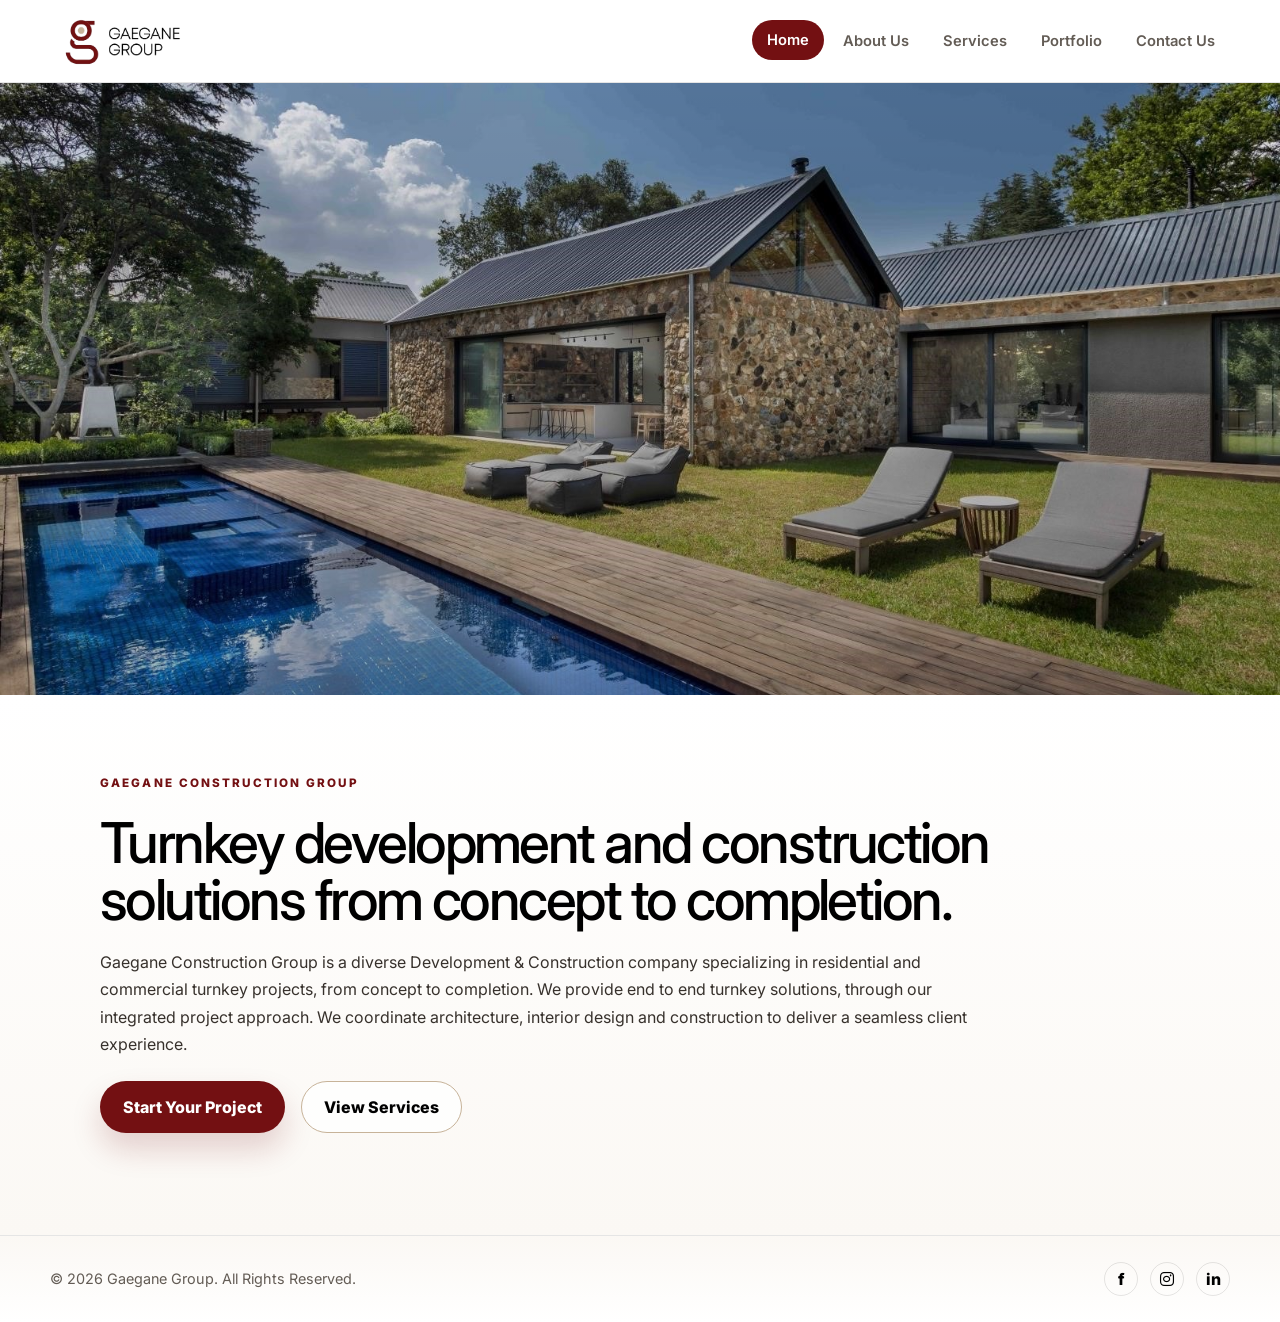
==== commit 3b808d51: "Remove main content and footer from index.html" ====
--- a/index.html
+++ b/index.html
@@ -76,66 +76,3 @@
 <script src="assets/js/site.js"></script>
 </body>
 </html>
-<main>
-
-  <section class="hero hero-static">
-    <div class="hero-media">
-      <img src="assets/images/river-outdoor.jpg" alt="Gaegane Construction Group project">
-    </div>
-  </section>
-
-  <section class="brand-ticker" aria-label="Gaegane Group highlights">
-    <div class="ticker-track">
-      <span>Architecture</span>
-      <span>Interior Design</span>
-      <span>Construction</span>
-      <span>Residential and Commercial Projects</span>
-      <span>Level 1 B-BBEE Contributor</span>
-      <span>Seamless Client Experience</span>
-      <span>Turnkey Delivery</span>
-      <span>From Concept to Completion</span>
-    </div>
-  </section>
-  
-<section class="home-copy refined-home">
-  <div class="container home-copy-inner reveal">
-    <span class="eyebrow">Gaegane Construction Group</span>
-
-    <h1>Turnkey development and construction solutions from concept to completion.</h1>
-
-    <p class="lead">
-      Gaegane Construction Group is a diverse Development &amp; Construction company specializing in residential and commercial turnkey projects, from concept to completion. We provide end to end turnkey solutions, through our integrated project approach. We coordinate architecture, interior design and construction to deliver a seamless client experience.
-    </p>
-
-    <div class="intro-actions">
-      <a class="btn btn-primary" href="contact.html">Start Your Project</a>
-      <a class="btn btn-secondary" href="services.html">View Services</a>
-    </div>
-
-    <div class="home-feature-row">
-      <span>Residential &amp; Commercial</span>
-      <span>Turnkey Projects</span>
-      <span>Architecture</span>
-      <span>Construction</span>
-    </div>
-  </div>
-</section>
-
-</main>
-
-<footer class="footer footer-brand">
-  <div class="container footer-clean">
-
-    <p>© 2026 Gaegane Group. All Rights Reserved.</p>
-
-    <div class="footer-socials">
-      <a href="https://www.facebook.com/share/1CrGGf7CHS/" aria-label="Facebook">f</a>
-      <a href="https://www.instagram.com/gaeganegroup?igsh=anBxc2hhbjdlZ2l2" aria-label="Instagram"><i class="fa-brands fa-instagram"></i></a>
-      <a href="https://www.linkedin.com/company/gaegane-group/" aria-label="LinkedIn">in</a>
-    </div>
-  </div>
-</footer>
-
-<script src="assets/js/site.js"></script>
-</body>
-</html>
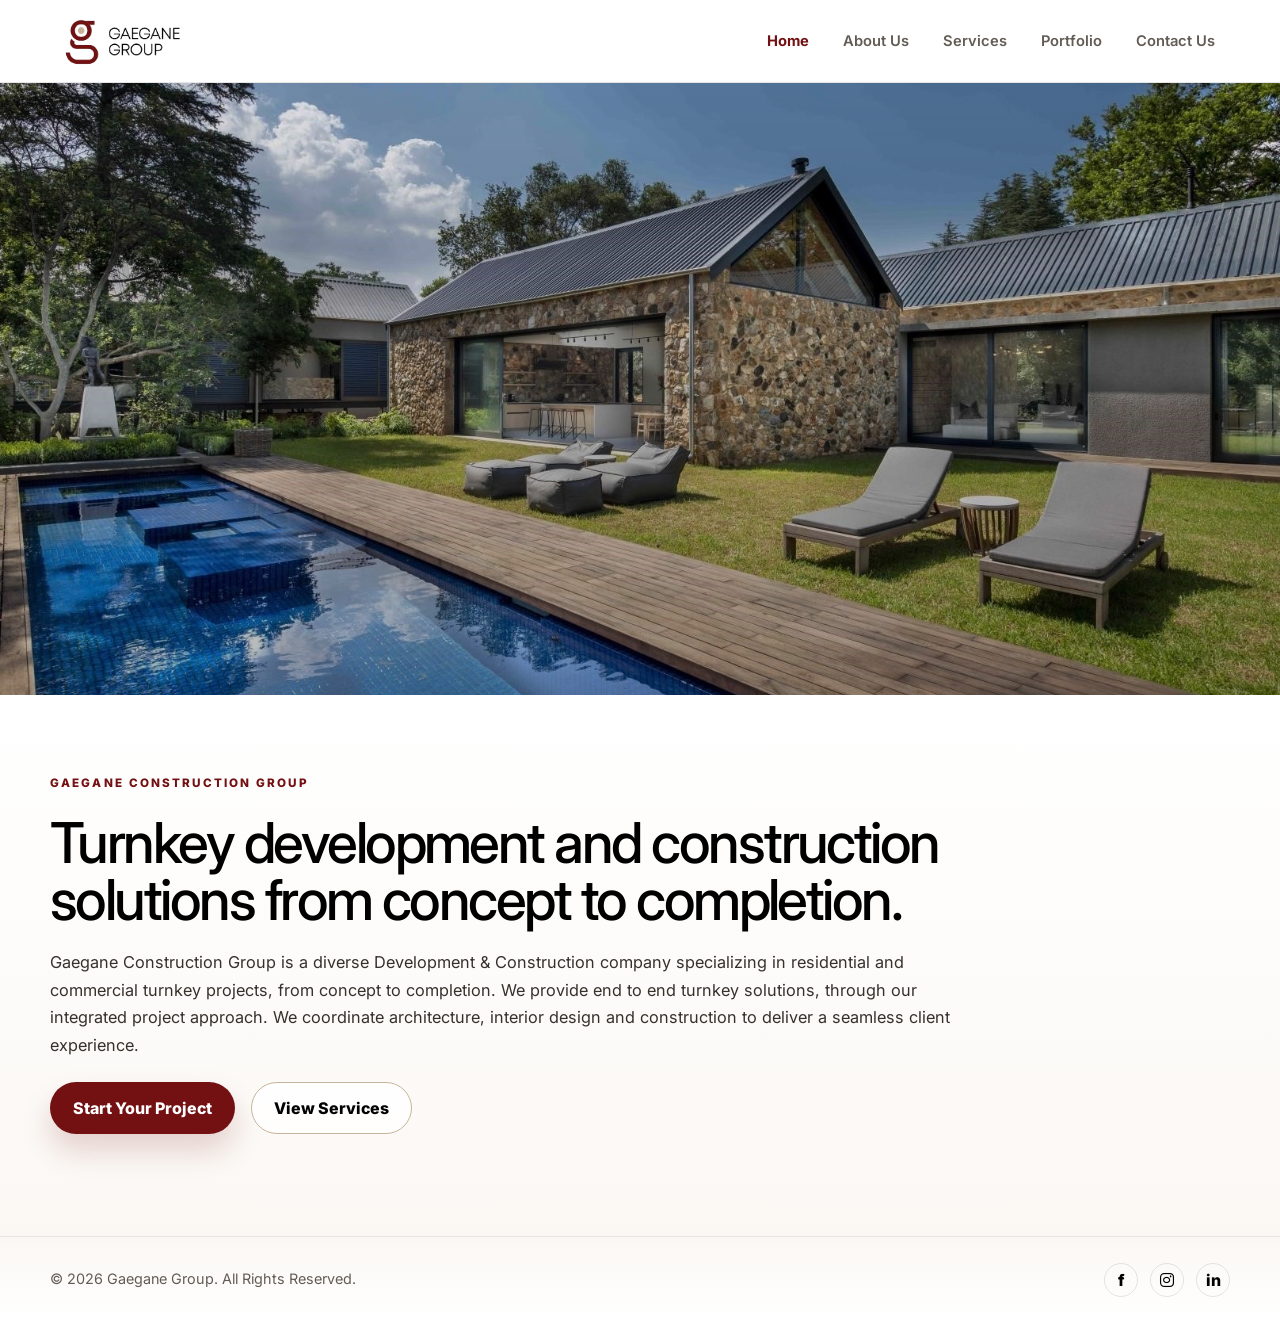
==== commit b701c34d: "Update index.html" ====
--- a/index.html
+++ b/index.html
@@ -42,8 +42,8 @@
   </div>
 </section>
 
-<section class="home-copy refined-home">
-  <div class="container home-copy-inner reveal">
+<section class="home-copy refined-home home-intro-visible">
+  <div class="container reveal">
     <span class="eyebrow">Gaegane Construction Group</span>
 
     <h1>Turnkey development and construction solutions from concept to completion.</h1>
--- a/assets/css/site.css
+++ b/assets/css/site.css
@@ -26,7 +26,8 @@
   background:linear-gradient(180deg,#fff 0%,var(--paper) 52%,#fff 100%);
 }
 
-body.nav-open{
+body.nav-open,
+body.lightbox-open{
   overflow:hidden;
 }
 
@@ -86,18 +87,23 @@
 
 .nav-links a{
   padding:11px 15px;
-  border-radius:999px;
   color:var(--muted);
   font-size:.92rem;
   font-weight:600;
   transition:.25s ease;
 }
 
-.nav-links a:hover,
+.nav-links a:hover{
+  background:transparent;
+  color:var(--maroon);
+  transform:none;
+}
+
 .nav-links a.active{
-  background:var(--maroon);
-  color:#fff;
-  transform:translateY(-1px);
+  background:transparent;
+  color:var(--maroon);
+  font-weight:700;
+  transform:none;
 }
 
 .menu-toggle{
@@ -179,8 +185,8 @@
 }
 
 .lead{
-  font-size:clamp(1rem,1.25vw,1.18rem);
-  line-height:1.68;
+  font-size:clamp(1.02rem,1.25vw,1.18rem);
+  line-height:1.7;
   color:#37312c;
   max-width:820px;
 }
@@ -245,7 +251,6 @@
   background:#111;
   height:min(68vh,680px);
   min-height:480px;
-  border-radius:0 !important;
 }
 
 .hero-static .hero-media img,
@@ -253,7 +258,6 @@
   width:100%;
   height:100%;
   object-fit:cover;
-  border-radius:0 !important;
 }
 
 .hero-slide{
@@ -279,47 +283,6 @@
 
 .hero-overlay{
   display:none;
-}
-
-/* TICKER */
-
-.brand-ticker{
-  position:relative;
-  z-index:6;
-  margin-top:-58px;
-  height:58px;
-  display:flex;
-  align-items:center;
-  overflow:hidden;
-  background:linear-gradient(90deg,rgba(0,0,0,.30),rgba(0,0,0,.10),rgba(0,0,0,.30));
-  color:#fff;
-  border-top:1px solid rgba(255,255,255,.18);
-  border-bottom:1px solid rgba(255,255,255,.14);
-  padding:0;
-  white-space:nowrap;
-  backdrop-filter:blur(3px);
-}
-
-.ticker-track{
-  display:flex;
-  gap:64px;
-  width:max-content;
-  animation:tickerMove 36s linear infinite;
-  padding-left:100vw;
-}
-
-.ticker-track span{
-  font-size:.78rem;
-  letter-spacing:.19em;
-  text-transform:uppercase;
-  font-weight:800;
-  color:#fff;
-  text-shadow:0 2px 14px rgba(0,0,0,.35);
-}
-
-@keyframes tickerMove{
-  from{transform:translateX(0)}
-  to{transform:translateX(-100%)}
 }
 
 /* HOME */
@@ -345,9 +308,7 @@
 
 .home-copy .lead,
 .refined-home .lead{
-  max-width:880px;
-  font-size:clamp(1rem,1.25vw,1.18rem);
-  line-height:1.72;
+  max-width:900px;
 }
 
 .home-feature-row,
@@ -364,6 +325,23 @@
   padding-top:14px;
   color:var(--muted);
   font-weight:700;
+}
+
+.home-intro-visible .reveal{
+  opacity:1;
+  transform:none;
+  animation:homeTextFadeUp .9s ease both;
+}
+
+@keyframes homeTextFadeUp{
+  from{
+    opacity:0;
+    transform:translateY(18px);
+  }
+  to{
+    opacity:1;
+    transform:translateY(0);
+  }
 }
 
 /* PAGE HERO */
@@ -389,7 +367,10 @@
 .page-hero .lead,
 .refined-page-hero .lead,
 .contact-refined-hero .lead{
-  max-width:780px;
+  max-width:820px;
+  font-size:clamp(1.02rem,1.25vw,1.18rem);
+  line-height:1.7;
+  font-weight:500;
 }
 
 /* SECTIONS */
@@ -427,7 +408,6 @@
   min-height:420px;
   background:#ddd;
   box-shadow:var(--soft);
-  border-radius:0 !important;
 }
 
 .image-frame img{
@@ -436,7 +416,6 @@
   position:absolute;
   inset:0;
   object-fit:cover;
-  border-radius:0 !important;
 }
 
 .text-block{
@@ -461,16 +440,51 @@
   max-width:900px;
 }
 
-.about-copy,
 .about-document-copy{
   padding-top:32px !important;
-  padding-bottom:28px !important;
+  padding-bottom:42px !important;
+}
+
+.about-content-wrap{
+  max-width:1180px;
+}
+
+.about-inline-image{
+  width:100%;
+  margin-bottom:36px;
+  overflow:hidden;
+}
+
+.about-inline-image img{
+  width:100%;
+  height:auto;
+  display:block;
+}
+
+.about-story-title{
+  color:var(--black);
+  font-size:1.6rem;
+  font-weight:800;
+  text-transform:uppercase;
+  letter-spacing:.02em;
+  margin:0 0 22px;
 }
 
 .about-subsection{
   margin-top:36px;
   padding-top:28px;
   border-top:1px solid var(--line);
+}
+
+.about-subsection .eyebrow{
+  font-size:1.3rem;
+  font-weight:800;
+  letter-spacing:.2em;
+}
+
+.about-subsection .lead{
+  font-weight:800;
+  color:var(--black);
 }
 
 .values{
@@ -498,10 +512,70 @@
   max-height:620px;
   object-fit:cover;
   box-shadow:var(--soft);
-  border-radius:0 !important;
-}
-
-/* SERVICES */
+}
+
+/* SERVICES ICON LAYOUT */
+
+.services-icon-section{
+  padding-top:36px;
+}
+
+.services-icon-stack{
+  display:grid;
+  gap:0;
+}
+
+.service-icon-row{
+  display:grid;
+  grid-template-columns:180px 1fr;
+  gap:50px;
+  padding:50px 0;
+  border-bottom:1px solid var(--line);
+  align-items:center;
+}
+
+.service-icon-row:first-child{
+  padding-top:10px;
+}
+
+.service-icon-row:last-child{
+  border-bottom:0;
+}
+
+.service-icon-circle{
+  width:140px;
+  height:140px;
+  border:2px solid var(--maroon);
+  border-radius:50% !important;
+  display:flex;
+  align-items:center;
+  justify-content:center;
+  flex-shrink:0;
+}
+
+.service-icon-circle img{
+  width:76px;
+  height:76px;
+  object-fit:contain;
+}
+
+.service-icon-row .eyebrow{
+  font-size:1rem;
+  letter-spacing:.2em;
+  margin-bottom:18px;
+}
+
+.service-icon-row .service-copy h2{
+  font-size:clamp(2.2rem,3.8vw,3.8rem);
+  line-height:1.1;
+  max-width:880px;
+}
+
+.service-icon-row .service-copy p{
+  max-width:900px;
+}
+
+/* OLD SERVICES IMAGE FALLBACK */
 
 .services-image-list{
   padding-top:36px;
@@ -512,44 +586,16 @@
   gap:46px;
 }
 
-.service-image-row{
-  display:grid;
-  grid-template-columns:1fr .9fr;
-  gap:42px;
-  align-items:center;
-  padding-bottom:46px;
-  border-bottom:1px solid var(--line);
-}
-
-.service-image-row:last-child{
-  border-bottom:0;
-  padding-bottom:0;
-}
-
-.service-image-row-alt{
-  grid-template-columns:.9fr 1fr;
-}
-
-.service-image-row-alt .service-copy{
-  order:2;
-}
-
+.service-image-row-alt .service-copy,
 .service-image-row-alt .image-frame{
-  order:1;
-}
-
-.service-copy h2{
-  max-width:760px;
-}
-
-.service-copy p{
-  max-width:720px;
+  order:initial;
 }
 
 /* PORTFOLIO */
 
 .portfolio-select-section{
-  padding-top:36px;
+  padding-top:50px;
+  background:transparent;
 }
 
 .portfolio-select-grid{
@@ -560,11 +606,10 @@
 
 .portfolio-select-card{
   position:relative;
-  min-height:520px;
+  min-height:300px;
   overflow:hidden;
   background:#111;
   box-shadow:var(--soft);
-  border-radius:0 !important;
 }
 
 .portfolio-select-card img{
@@ -574,18 +619,17 @@
   height:100%;
   object-fit:cover;
   transition:.6s ease;
-  border-radius:0 !important;
 }
 
 .portfolio-select-card:hover img{
-  transform:scale(1.05);
+  transform:scale(1.04);
 }
 
 .portfolio-select-card::after{
   content:"";
   position:absolute;
   inset:0;
-  background:linear-gradient(180deg,rgba(0,0,0,.05),rgba(0,0,0,.75));
+  background:linear-gradient(180deg,rgba(0,0,0,.08),rgba(0,0,0,.68));
 }
 
 .portfolio-select-card.upcoming img{
@@ -596,43 +640,114 @@
 .portfolio-card-copy{
   position:absolute;
   z-index:2;
-  left:28px;
-  right:28px;
-  bottom:28px;
+  left:22px;
+  right:22px;
+  bottom:22px;
   color:#fff;
-}
-
-.portfolio-card-copy span{
-  display:block;
-  font-size:.72rem;
-  letter-spacing:.16em;
-  text-transform:uppercase;
-  color:var(--gold);
-  font-weight:800;
-  margin-bottom:10px;
 }
 
 .portfolio-card-copy h2{
   color:#fff;
+  font-size:1.15rem;
+  font-weight:600;
+  line-height:1.2;
+  margin:0;
+}
+
+/* CONSTRUCTION SHOWCASE */
+
+
+
+.construction-showcase-head{
+  margin-bottom:22px;
+}
+
+.construction-showcase-head h2{
+  font-size:clamp(1.7rem,3vw,3rem);
+  margin:0;
+}
+
+/* CONSTRUCTION SHOWCASE */
+
+.construction-showcase{
+  overflow:hidden;
+  background:transparent;
+  padding:70px 0 70px;
+}
+
+.construction-showcase-head{
+  margin-bottom:22px;
+}
+
+.construction-showcase-head h2{
+  font-size:clamp(1.7rem,3vw,3rem);
+  margin:0;
+}
+
+.construction-track{
+  display:flex;
+  gap:20px;
+  width:max-content;
+  animation:constructionSlide 52s linear infinite;
+}
+
+.construction-track img{
+  width:420px;
+  height:280px;
+  object-fit:cover;
+  flex:0 0 auto;
+  box-shadow:var(--soft);
+}
+
+@keyframes constructionSlide{
+  from{
+    transform:translateX(0);
+  }
+  to{
+    transform:translateX(-50%);
+  }
+}
+
+/* PROJECT DETAIL PAGES */
+
+.project-page-hero{
+  padding-top:clamp(34px,4.5vw,56px);
+  padding-bottom:clamp(18px,3vw,32px);
+}
+
+.project-page-hero .eyebrow{
+  font-size:1rem;
+  letter-spacing:.22em;
+  font-weight:800;
   margin-bottom:18px;
 }
 
-.portfolio-card-copy p,
-.project-open-btn{
-  color:#fff;
-}
-
-.project-open-btn{
-  background:var(--maroon);
-  padding:14px 18px;
-  min-height:auto;
-}
-
-.project-open-btn:hover{
-  background:#5e0d0f;
-}
-
-/* PROJECT DETAIL PAGES */
+.project-page-hero h1{
+  font-size:clamp(2rem,3.2vw,3.4rem) !important;
+  max-width:980px;
+}
+
+.project-copy-section{
+  padding-top:28px;
+  padding-bottom:34px;
+}
+
+.project-copy-section .narrow-copy{
+  max-width:1180px;
+  margin:0 auto;
+}
+
+.project-copy-section p{
+  max-width:980px;
+}
+
+.project-gallery-section{
+  padding-top:18px;
+}
+
+.project-gallery-wrap{
+  position:relative;
+}
 
 .project-image-track{
   display:grid;
@@ -642,7 +757,7 @@
   overflow-x:auto;
   scroll-snap-type:x mandatory;
   scroll-behavior:smooth;
-  padding:8px 0 18px;
+  padding:8px 0 22px;
   scrollbar-width:none;
 }
 
@@ -650,13 +765,51 @@
   display:none;
 }
 
-.project-image-track img{
-  height:clamp(300px,30vw,440px);
+.project-image-track img,
+.project-image-track a img{
+  height:clamp(280px,28vw,420px);
   width:100%;
   object-fit:cover;
   box-shadow:var(--soft);
   scroll-snap-align:start;
-  border-radius:0 !important;
+}
+
+.project-image-track a{
+  display:block;
+  scroll-snap-align:start;
+}
+
+.gallery-hint{
+  font-size:.9rem;
+  color:var(--muted);
+  margin-bottom:14px;
+}
+
+.project-gallery-arrow{
+  position:absolute;
+  top:50%;
+  transform:translateY(-50%);
+  z-index:5;
+  width:42px;
+  height:42px;
+  border-radius:50%;
+  border:1px solid var(--line);
+  background:#fff;
+  color:var(--black);
+  font-size:1.3rem;
+  font-weight:800;
+  display:grid;
+  place-items:center;
+  cursor:pointer;
+  box-shadow:var(--soft);
+}
+
+.project-gallery-arrow.left{
+  left:10px;
+}
+
+.project-gallery-arrow.right{
+  right:10px;
 }
 
 .nyala-coming-soon{
@@ -668,7 +821,6 @@
   display:grid;
   place-items:center;
   text-align:center;
-  border-radius:0 !important;
 }
 
 .nyala-coming-soon img{
@@ -679,7 +831,6 @@
   object-fit:cover;
   filter:blur(10px) brightness(.35);
   transform:scale(1.06);
-  border-radius:0 !important;
 }
 
 .nyala-coming-soon div{
@@ -692,6 +843,49 @@
 .nyala-coming-soon h3{
   color:#fff;
   font-size:clamp(2rem,4vw,4rem);
+}
+
+.project-back-section{
+  padding-top:24px;
+  padding-bottom:56px;
+}
+
+/* IMAGE LIGHTBOX */
+
+.image-lightbox{
+  position:fixed;
+  inset:0;
+  background:rgba(0,0,0,.88);
+  z-index:1000;
+  display:none;
+  align-items:center;
+  justify-content:center;
+  padding:22px;
+}
+
+.image-lightbox.active{
+  display:flex;
+}
+
+.image-lightbox img{
+  max-width:95vw;
+  max-height:88vh;
+  object-fit:contain;
+  box-shadow:0 20px 60px rgba(0,0,0,.35);
+} 
+
+.image-lightbox-close{
+  position:absolute;
+  top:18px;
+  right:20px;
+  width:42px;
+  height:42px;
+  border:1px solid rgba(255,255,255,.4);
+  background:rgba(255,255,255,.12);
+  color:#fff;
+  border-radius:50%;
+  font-size:1.6rem;
+  cursor:pointer;
 }
 
 /* CONTACT */
@@ -759,7 +953,6 @@
   border:1px solid var(--line);
   box-shadow:var(--soft);
   min-height:380px;
-  border-radius:0 !important;
 }
 
 .map-card iframe{
@@ -886,15 +1079,8 @@
 
   .split,
   .split.reverse,
-  .contact-grid,
-  .service-image-row,
-  .service-image-row-alt{
+  .contact-grid{
     grid-template-columns:1fr;
-  }
-
-  .service-image-row-alt .service-copy,
-  .service-image-row-alt .image-frame{
-    order:initial;
   }
 
   .plain-list,
@@ -911,12 +1097,26 @@
   }
 
   .project-image-track{
-    grid-auto-columns:86%;
-  }
-
-  .brand-ticker{
-    margin-top:-54px;
-    height:54px;
+    grid-auto-columns:70%;
+  }
+}
+
+@media(max-width:760px){
+
+  .service-icon-row{
+    grid-template-columns:1fr;
+    gap:24px;
+    padding:38px 0;
+  }
+
+  .service-icon-circle{
+    width:110px;
+    height:110px;
+  }
+
+  .service-icon-circle img{
+    width:60px;
+    height:60px;
   }
 }
 
@@ -943,21 +1143,6 @@
   .hero-static .hero-media{
     height:52vh;
     min-height:360px;
-  }
-
-  .brand-ticker{
-    margin-top:-50px;
-    height:50px;
-  }
-
-  .ticker-track{
-    gap:38px;
-    animation-duration:28s;
-  }
-
-  .ticker-track span{
-    font-size:.68rem;
-    letter-spacing:.14em;
   }
 
   .section,
@@ -975,6 +1160,10 @@
     line-height:1.02;
   }
 
+  .lead{
+    font-size:1.12rem;
+  }
+
   .plain-list,
   .home-feature-row{
     grid-template-columns:1fr;
@@ -985,18 +1174,40 @@
     min-height:320px;
   }
 
-  .team-feature-image{
-    padding-bottom:42px;
-  }
-
-  .team-feature-image img{
-    max-height:420px;
-  }
-
   .btn,
   .intro-actions .btn{
     width:100%;
   }
+
+  .construction-track img{
+  width:300px;
+  height:220px;
+}
+
+  .project-page-hero .eyebrow{
+  font-size:.85rem;
+}
+
+.project-page-hero h1{
+  font-size:clamp(1.9rem,8vw,2.8rem) !important;
+}
+
+.project-copy-section{
+  padding-top:20px;
+}
+
+.project-image-track{
+  grid-auto-columns:88%;
+}
+
+.project-image-track img,
+.project-image-track a img{
+  height:300px;
+}
+
+.project-gallery-arrow{
+  display:none;
+}
 }
 
 @media(max-width:520px){
@@ -1010,8 +1221,3 @@
     margin-left:0;
   }
 }
-
-.project-back-section{
-  padding-top:24px;
-  padding-bottom:56px;
-}
